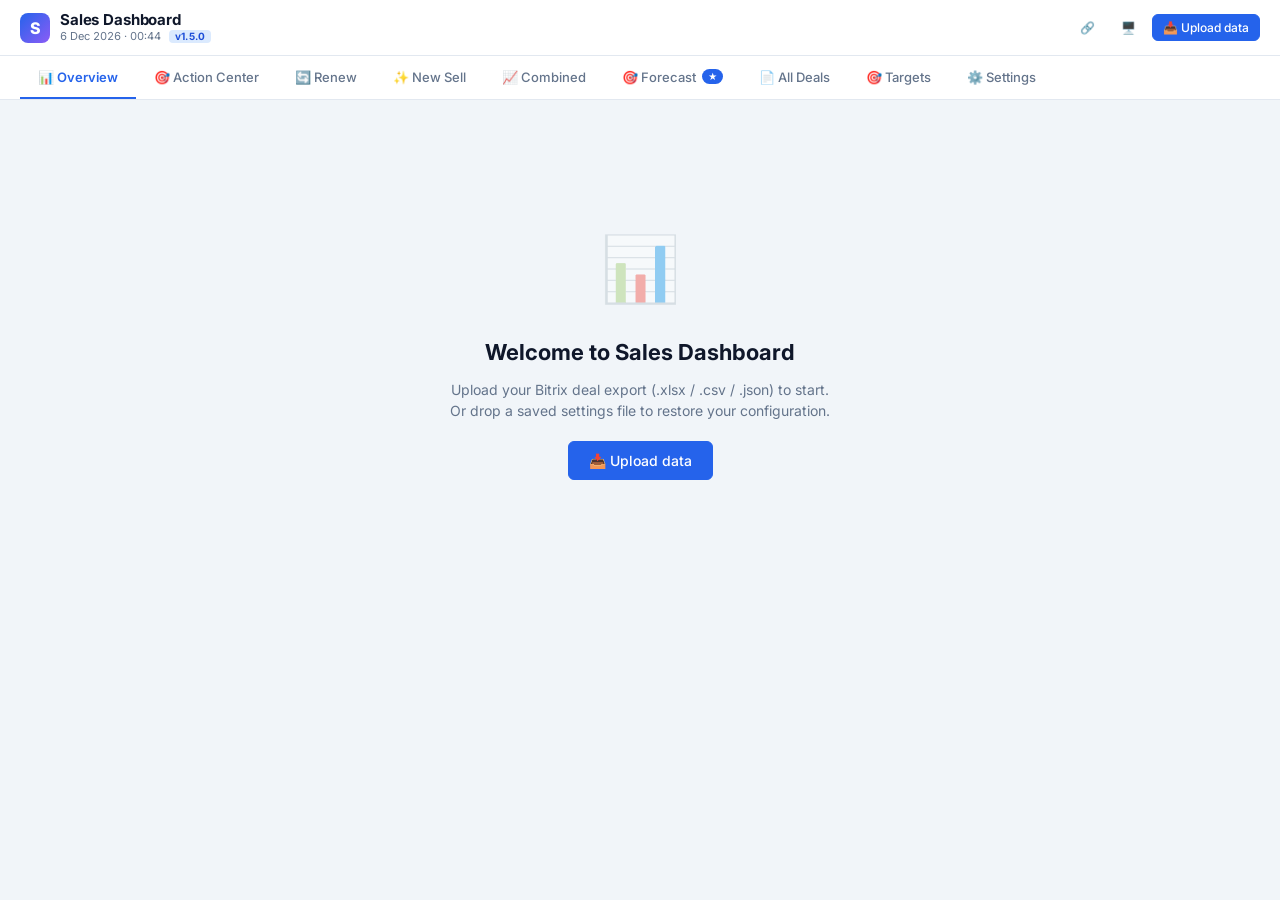
==== index.html @ 9a06ec82 "v1.5.0: Batch 5 — URL deep-link + Excel export + Access token 1. URL deep-link    - Filter state enc" ====
<!DOCTYPE html>
<html lang="th">
<head>
<meta charset="UTF-8">
<meta name="viewport" content="width=device-width, initial-scale=1.0">
<title>Sales Dashboard</title>

<!-- Fallback web fonts (Apple devices use system Sukhumvit Set) -->
<link rel="preconnect" href="https://fonts.googleapis.com">
<link rel="preconnect" href="https://fonts.gstatic.com" crossorigin>
<link href="https://fonts.googleapis.com/css2?family=Inter:wght@400;500;600;700&family=Noto+Sans+Thai:wght@400;500;600;700&display=swap" rel="stylesheet">

<link rel="stylesheet" href="assets/css/app.css">

<!-- Libraries (offline) -->
<script src="assets/lib/chart.umd.min.js"></script>
<script src="assets/lib/chartjs-plugin-datalabels.min.js"></script>
<script src="assets/lib/xlsx.full.min.js"></script>
<script src="assets/lib/papaparse.min.js"></script>
</head>
<body>

<header class="topbar">
  <a href="#/overview" class="brand" title="Back to Overview">
    <div class="brand-icon">S</div>
    <div class="brand-text">
      <div class="brand-name">Sales Dashboard</div>
      <div class="brand-meta">
        <span id="liveClock" class="brand-clock">—</span>
        <span class="brand-version" id="brandVersion">v1.1.0</span>
      </div>
    </div>
  </a>
  <div class="topbar-actions">
    <span id="fileInfo" class="file-info"></span>
    <button id="copyUrlBtn" class="btn btn-ghost btn-sm" title="Copy current view URL (with all filters applied)" aria-label="Copy URL">
      🔗
    </button>
    <button id="themeBtn" class="btn btn-ghost btn-sm" title="Toggle theme (Light / Dark / System)" aria-label="Toggle theme">
      <span id="themeIcon">☀️</span>
    </button>
    <button id="uploadBtn" class="btn btn-primary btn-sm">📥 Upload data</button>
    <input id="fileInput" type="file" accept=".xlsx,.xls,.csv,.json" style="display:none">
  </div>
</header>

<nav id="tabnav" class="tabnav"></nav>

<div id="filterBar" class="filter-bar hidden"></div>

<main id="main" class="main"></main>

<!-- App scripts (load order matters) -->
<script src="assets/js/status-mapping.js"></script>
<script src="assets/js/ui-components.js"></script>
<script src="assets/js/data-parser.js"></script>
<script src="assets/js/settings-store.js"></script>
<script src="assets/js/snapshot.js"></script>
<script src="assets/js/filters.js"></script>
<script src="assets/js/pages/overview.js"></script>
<script src="assets/js/pages/actions.js"></script>
<script src="assets/js/pages/renew.js"></script>
<script src="assets/js/pages/newsell.js"></script>
<script src="assets/js/pages/combined.js"></script>
<script src="assets/js/pages/teams.js"></script>
<script src="assets/js/pages/targets.js"></script>
<script src="assets/js/pages/pipeline.js"></script>
<script src="assets/js/pages/forecast.js"></script>
<script src="assets/js/pages/status-mapping.js"></script>
<script src="assets/js/pages/settings.js"></script>
<script src="assets/js/app.js"></script>

<script>
// Show main, hide empty state once data loaded (handled in app.js); keep this fallback
// Universal Chart.js plugin for donut center text — registered once on load
const DonutCenterPlugin = {
  id: 'donutCenter',
  afterDraw(chart) {
    try {
      // Get chart type (Chart.js v4 may expose differently)
      const type = (chart.config && (chart.config.type || (chart.config._config && chart.config._config.type)))
                || (chart.options && chart.options.type);
      if (type !== 'doughnut' && type !== 'pie') return;

      const opts = chart.options && chart.options.plugins && chart.options.plugins.donutCenter;
      if (!opts || opts.display === false) return;

      const dataset = chart.data && chart.data.datasets && chart.data.datasets[0];
      const dataArr = dataset && Array.isArray(dataset.data) ? dataset.data : [];
      let total = 0;
      for (const v of dataArr) {
        const num = typeof v === 'number' ? v
                  : (v && typeof v.value === 'number') ? v.value
                  : Number(v);
        if (isFinite(num)) total += num;
      }
      if (total <= 0 && !opts.value) return;

      const ctx = chart.ctx;
      const chartArea = chart.chartArea;
      if (!ctx || !chartArea) return;
      const cx = (chartArea.left + chartArea.right) / 2;
      const cy = (chartArea.top + chartArea.bottom) / 2;
      ctx.save();
      ctx.textAlign = 'center';
      ctx.textBaseline = 'middle';
      const labelText = String(opts.label || 'Total');
      // Always format with commas + no decimals as a safe default
      function safeFormat(n) {
        const num = Number(n);
        if (!isFinite(num)) return '—';
        return Math.round(num).toString().replace(/\B(?=(\d{3})+(?!\d))/g, ',');
      }
      let valueText;
      try {
        if (opts.formatter) {
          const r = opts.formatter(total);
          valueText = (typeof r === 'string' && r.trim()) ? r : safeFormat(total);
        } else {
          valueText = safeFormat(total);
        }
      } catch (e) {
        valueText = safeFormat(total);
      }
      ctx.font = "600 10px 'Sukhumvit Set', 'Inter', sans-serif";
      ctx.fillStyle = '#94a3b8';
      ctx.fillText(labelText.toUpperCase(), cx, cy - 14);
      // Use theme-aware text color
      const textColor = getComputedStyle(document.documentElement).getPropertyValue('--text').trim() || '#0f172a';
      ctx.font = "800 18px 'Sukhumvit Set', 'Inter', sans-serif";
      ctx.fillStyle = textColor;
      ctx.fillText(valueText, cx, cy + 6);
      ctx.restore();

      // Attach an HTML overlay div on the donut hole for hover-tooltip showing exact value.
      // Position is calculated from chart.chartArea (real donut center, not wrapper center
      // — important when legend takes up space on the right).
      const wrap = chart.canvas && chart.canvas.parentElement;
      if (wrap) {
        const cs = getComputedStyle(wrap);
        if (cs.position === 'static') wrap.style.position = 'relative';
        let overlay = wrap.querySelector('.donut-center-tooltip');
        if (!overlay) {
          overlay = document.createElement('div');
          overlay.className = 'donut-center-tooltip';
          wrap.appendChild(overlay);
        }
        const exact = (window.App && App.UI && App.UI.fmt && App.UI.fmt.THBExact)
          ? App.UI.fmt.THBExact(total)
          : String(total);
        const tipText = `${labelText}: ${exact}`;
        overlay.setAttribute('data-tooltip', tipText);
        // Remove native title so it doesn't show as a second tooltip after delay
        overlay.removeAttribute('title');

        // Position overlay at the actual donut center (chartArea center) — not wrapper center
        const wrapRect = wrap.getBoundingClientRect();
        const canvasRect = chart.canvas.getBoundingClientRect();
        const offsetLeft = (canvasRect.left - wrapRect.left) + cx;
        const offsetTop = (canvasRect.top - wrapRect.top) + cy;
        overlay.style.left = offsetLeft + 'px';
        overlay.style.top = offsetTop + 'px';
      }
    } catch (e) {
      console.warn('DonutCenterPlugin error:', e);
    }
  },
};

window.addEventListener('load', () => {
  if (typeof Chart !== 'undefined' && typeof ChartDataLabels !== 'undefined') {
    Chart.register(ChartDataLabels);
    Chart.register(DonutCenterPlugin);
    Chart.defaults.font.family = "'Sukhumvit Set', 'SukhumvitSet-Text', -apple-system, 'Inter', 'Noto Sans Thai', sans-serif";
    Chart.defaults.color = '#64748b';
    Chart.defaults.plugins.datalabels = Chart.defaults.plugins.datalabels || {};
    Chart.defaults.plugins.datalabels.display = false;
  }
});
</script>

</body>
</html>
---- assets/css/app.css ----
/* ========================================================================
   Sales Dashboard — Design System
   Font: Sukhumvit Set (Apple system) → Inter / Noto Sans Thai (fallback)
   ======================================================================== */

:root, [data-theme="light"] {
  /* Surfaces */
  --bg: #f1f5f9;
  --surface: #ffffff;
  --surface-2: #f8fafc;
  --surface-3: #f1f5f9;

  /* Borders */
  --border: #e2e8f0;
  --border-strong: #cbd5e1;

  /* Text */
  --text: #0f172a;
  --text-muted: #64748b;
  --text-faint: #94a3b8;

  /* Brand */
  --primary: #2563eb;
  --primary-light: #dbeafe;
  --primary-dark: #1d4ed8;
  --primary-50: #eff6ff;

  /* Tinted-row backgrounds (for at-risk / overdue rows) */
  --tint-danger: #fef2f2;
  --tint-warning: #fff7ed;
  --tint-success: #f0fdf4;

  /* Status (5-status palette) — Won=dark green, Commit=light green, Upside=orange, Open=blue, Lost=red */
  --won: #259b24;
  --won-light: #c5e1a5;
  --commit: #9ccc65;
  --commit-light: #dcedc8;
  --upside: #f97316;
  --upside-light: #ffedd5;
  --open: #3b82f6;
  --open-light: #dbeafe;
  --lost: #ef4444;
  --lost-light: #fee2e2;

  /* Semantic */
  --success: #10b981;
  --success-light: #d1fae5;
  --warning: #f59e0b;
  --warning-light: #fef3c7;
  --danger: #ef4444;
  --danger-light: #fee2e2;
  --purple: #8b5cf6;
  --purple-light: #ede9fe;

  /* Effects */
  --shadow-sm: 0 1px 2px 0 rgb(0 0 0 / 0.05);
  --shadow: 0 1px 3px 0 rgb(0 0 0 / 0.08), 0 1px 2px -1px rgb(0 0 0 / 0.05);
  --shadow-md: 0 4px 6px -1px rgb(0 0 0 / 0.08), 0 2px 4px -2px rgb(0 0 0 / 0.05);
  --shadow-lg: 0 10px 15px -3px rgb(0 0 0 / 0.08), 0 4px 6px -4px rgb(0 0 0 / 0.05);

  --radius: 10px;
  --radius-sm: 6px;
  --radius-lg: 14px;

  --font: "Sukhumvit Set", "SukhumvitSet-Text", -apple-system, BlinkMacSystemFont,
          "Inter", "Noto Sans Thai", "Helvetica Neue", "Segoe UI", sans-serif;
  --font-mono: ui-monospace, SFMono-Regular, "SF Mono", Menlo, monospace;

  --topbar-height: 56px;
  --tabnav-height: 44px;
  --filter-height: 64px;
}

/* ----- Dark theme overrides ----- */
[data-theme="dark"] {
  --bg: #0b1220;
  --surface: #1a2236;
  --surface-2: #131b2c;
  --surface-3: #0f1828;

  --border: #2a334a;
  --border-strong: #3b4664;

  --text: #e6edf6;
  --text-muted: #9aa6bb;
  --text-faint: #6b7993;

  --primary: #60a5fa;
  --primary-light: #1e3a8a;
  --primary-dark: #93c5fd;
  --primary-50: #1f2c4d;

  --won: #4ade80;
  --won-light: #14532d;
  --commit: #b8e87a;
  --commit-light: #2d5016;
  --upside: #fb923c;
  --upside-light: #5c2d0e;
  --open: #60a5fa;
  --open-light: #1e3a8a;
  --lost: #f87171;
  --lost-light: #5c1d1d;

  --success: #4ade80;
  --success-light: #14532d;
  --warning: #fbbf24;
  --warning-light: #4a3514;
  --danger: #f87171;
  --danger-light: #5c1d1d;
  --purple: #a78bfa;
  --purple-light: #2e1f5c;

  --tint-danger: #2c1414;
  --tint-warning: #2a1d09;
  --tint-success: #0c2818;

  --shadow-sm: 0 1px 2px 0 rgb(0 0 0 / 0.45);
  --shadow: 0 1px 3px 0 rgb(0 0 0 / 0.5), 0 1px 2px -1px rgb(0 0 0 / 0.4);
  --shadow-md: 0 4px 6px -1px rgb(0 0 0 / 0.55), 0 2px 4px -2px rgb(0 0 0 / 0.45);
  --shadow-lg: 0 10px 15px -3px rgb(0 0 0 / 0.6), 0 4px 6px -4px rgb(0 0 0 / 0.5);
}

/* System mode: follow OS */
@media (prefers-color-scheme: dark) {
  [data-theme="system"] {
    --bg: #0b1220;
    --surface: #1a2236;
    --surface-2: #131b2c;
    --surface-3: #0f1828;
    --border: #2a334a;
    --border-strong: #3b4664;
    --text: #e6edf6;
    --text-muted: #9aa6bb;
    --text-faint: #6b7993;
    --primary: #60a5fa;
    --primary-light: #1e3a8a;
    --primary-dark: #93c5fd;
    --primary-50: #1f2c4d;
    --won: #4ade80;
    --won-light: #14532d;
    --commit: #b8e87a;
    --commit-light: #2d5016;
    --upside: #fb923c;
    --upside-light: #5c2d0e;
    --open: #60a5fa;
    --open-light: #1e3a8a;
    --lost: #f87171;
    --lost-light: #5c1d1d;
    --success: #4ade80;
    --warning: #fbbf24;
    --danger: #f87171;
    --purple: #a78bfa;
    --tint-danger: #2c1414;
    --tint-warning: #2a1d09;
    --tint-success: #0c2818;
  }
}

* { box-sizing: border-box; margin: 0; padding: 0; }
html { min-height: 100%; }
body {
  min-height: 100%;
  font-family: var(--font);
  background: var(--bg);
  color: var(--text);
  font-size: 14px;
  line-height: 1.5;
  -webkit-font-smoothing: antialiased;
  -moz-osx-font-smoothing: grayscale;
  /* Reserve space for fixed top bars (topbar + tabnav). Filter-bar
     adds extra when visible (toggled via .has-filter on body). */
  padding-top: calc(var(--topbar-height) + var(--tabnav-height));
}
body.has-filter { padding-top: calc(var(--topbar-height) + var(--tabnav-height) + var(--filter-height)); }

button { font-family: inherit; cursor: pointer; }
input, select, textarea { font-family: inherit; }
a { color: var(--primary); text-decoration: none; }
a:hover { text-decoration: underline; }
.hidden { display: none !important; }

/* ========================================================================
   Top bar
   ======================================================================== */
.topbar {
  background: var(--surface);
  border-bottom: 1px solid var(--border);
  padding: 10px 20px;
  display: flex;
  align-items: center;
  justify-content: space-between;
  position: fixed;
  top: 0;
  left: 0;
  right: 0;
  z-index: 100;
  height: var(--topbar-height);
}
.brand,
.brand:hover,
.brand:focus,
.brand:visited,
.brand:active,
.brand *,
.brand:hover * {
  text-decoration: none !important;
}
.brand {
  display: flex;
  align-items: center;
  gap: 10px;
  color: var(--text);
  cursor: pointer;
  transition: opacity 0.15s;
}
.brand:hover { opacity: 0.82; }
.brand-text { display: flex; flex-direction: column; gap: 1px; line-height: 1.1; }
.brand-name {
  font-weight: 700;
  font-size: 15px;
  letter-spacing: -0.01em;
}
.brand-meta {
  display: flex;
  align-items: center;
  gap: 8px;
  font-size: 11px;
  color: var(--text-muted);
}
.brand-clock { font-variant-numeric: tabular-nums; }
.brand-version {
  background: var(--primary-light);
  color: var(--primary-dark);
  padding: 1px 6px;
  border-radius: 4px;
  font-weight: 700;
  font-size: 10px;
  letter-spacing: 0.02em;
}
.brand-icon {
  width: 30px;
  height: 30px;
  background: linear-gradient(135deg, var(--primary), var(--purple));
  border-radius: 8px;
  display: inline-flex;
  align-items: center;
  justify-content: center;
  color: white;
  font-weight: 800;
  font-size: 16px;
  flex: 0 0 auto;
}
.brand-sub {
  color: var(--text-muted);
  font-weight: 400;
  font-size: 12px;
  margin-left: 4px;
}
.topbar-actions {
  display: flex;
  gap: 6px;
  align-items: center;
}
.topbar-actions .file-info {
  font-size: 12px;
  color: var(--text-muted);
  margin-right: 8px;
  max-width: 280px;
  overflow: hidden;
  text-overflow: ellipsis;
  white-space: nowrap;
}

/* ========================================================================
   Buttons
   ======================================================================== */
.btn {
  border: 1px solid var(--border-strong);
  background: var(--surface);
  padding: 7px 14px;
  border-radius: var(--radius-sm);
  font-size: 13px;
  font-weight: 500;
  color: var(--text);
  transition: all 0.15s;
  display: inline-flex;
  align-items: center;
  gap: 6px;
  white-space: nowrap;
}
.btn:hover { background: var(--surface-2); border-color: var(--text-faint); transform: translateY(-1px); }
.btn:active { transform: translateY(0); }
.btn-primary { background: var(--primary); color: white; border-color: var(--primary); }
.btn-primary:hover { background: var(--primary-dark); border-color: var(--primary-dark); }
.btn-ghost { border: none; color: var(--text-muted); }
.btn-ghost:hover { background: var(--surface-2); color: var(--text); transform: none; }
.btn-danger { background: var(--danger); color: white; border-color: var(--danger); }
.btn-sm { padding: 5px 10px; font-size: 12px; }
.btn-lg { padding: 10px 20px; font-size: 14px; }

/* ========================================================================
   Tab navigation
   ======================================================================== */
.tabnav {
  background: var(--surface);
  border-bottom: 1px solid var(--border);
  padding: 0 20px;
  display: flex;
  gap: 0;
  overflow-x: auto;
  position: fixed;
  top: var(--topbar-height);
  left: 0;
  right: 0;
  z-index: 95;
  height: var(--tabnav-height);
  scrollbar-width: thin;
}
.tab {
  padding: 12px 18px;
  font-weight: 500;
  font-size: 13px;
  color: var(--text-muted);
  cursor: pointer;
  border-bottom: 2px solid transparent;
  transition: all 0.15s;
  white-space: nowrap;
  display: flex;
  align-items: center;
  gap: 6px;
  background: transparent;
  border-left: none;
  border-right: none;
  border-top: none;
}
.tab:hover { color: var(--text); background: var(--surface-2); }
.tab.active {
  color: var(--primary);
  border-bottom-color: var(--primary);
  font-weight: 600;
}
.tab-badge {
  background: var(--primary);
  color: white;
  font-size: 9px;
  padding: 2px 6px;
  border-radius: 10px;
  font-weight: 700;
  letter-spacing: 0.04em;
}
.tab-badge.coming {
  background: var(--text-faint);
}

/* ========================================================================
   Filter bar
   ======================================================================== */
.filter-bar {
  background: var(--surface);
  border-bottom: 1px solid var(--border);
  padding: 12px 20px;
  display: flex;
  flex-wrap: wrap;
  gap: 10px;
  align-items: flex-end;
  position: fixed;
  top: calc(var(--topbar-height) + var(--tabnav-height));
  left: 0;
  right: 0;
  z-index: 90;
  min-height: var(--filter-height);
}
.f-group { display: flex; flex-direction: column; gap: 4px; }
.f-label {
  font-size: 10px;
  color: var(--text-muted);
  font-weight: 600;
  text-transform: uppercase;
  letter-spacing: 0.05em;
}
.preset-group { display: flex; gap: 4px; }
.preset-btn {
  background: var(--surface);
  border: 1px solid var(--border);
  padding: 6px 10px;
  font-size: 12px;
  border-radius: var(--radius-sm);
  color: var(--text-muted);
  font-weight: 500;
}
.preset-btn:hover { background: var(--surface-2); color: var(--text); }
.preset-btn.active { background: var(--primary); color: white; border-color: var(--primary); }

/* ----- Period picker ----- */
.period-picker { position: relative; min-width: 220px; }
.period-picker .ms-trigger { font-size: 12px; min-height: 30px; }
.period-panel {
  position: absolute;
  top: calc(100% + 6px);
  left: 0;
  width: 420px;
  background: var(--surface);
  border: 1px solid var(--border-strong);
  border-radius: var(--radius-sm);
  box-shadow: var(--shadow-lg);
  z-index: 200;
  padding: 14px;
  display: none;
}
.period-panel.open { display: block; }
.pp-section { margin-bottom: 14px; padding-bottom: 12px; border-bottom: 1px dashed var(--border); }
.pp-section:last-child { border-bottom: none; padding-bottom: 0; margin-bottom: 0; }
.pp-section-title {
  font-size: 10px;
  font-weight: 700;
  color: var(--text-muted);
  text-transform: uppercase;
  letter-spacing: 0.05em;
  margin-bottom: 8px;
}
.pp-section-sub {
  font-size: 10px;
  color: var(--text-faint);
  margin-top: 8px;
  margin-bottom: 4px;
}
.pp-presets, .pp-years, .pp-quarters {
  display: flex;
  flex-wrap: wrap;
  gap: 4px;
}
.pp-months { display: grid; grid-template-columns: repeat(6, 1fr); gap: 4px; }
.pp-btn {
  background: var(--surface);
  border: 1px solid var(--border);
  padding: 5px 10px;
  font-size: 12px;
  border-radius: var(--radius-sm);
  color: var(--text);
  font-weight: 500;
  cursor: pointer;
  font-family: inherit;
  white-space: nowrap;
}
.pp-btn:hover { background: var(--surface-2); border-color: var(--text-faint); }
.pp-btn.active {
  background: var(--primary);
  color: white;
  border-color: var(--primary);
}
.pp-custom {
  display: flex;
  align-items: center;
  gap: 10px;
  background: var(--surface-2);
  padding: 10px 12px;
  border-radius: var(--radius-sm);
  border: 1px solid var(--border);
}
.pp-custom .date-input {
  flex: 1;
  font-size: 13px;
  padding: 7px 10px;
  border-radius: var(--radius-sm);
  background: var(--surface);
  border: 1px solid var(--border);
  cursor: pointer;
  font-family: inherit;
  font-weight: 500;
  color: var(--text);
  font-variant-numeric: tabular-nums;
}
.pp-custom .date-input:hover { border-color: var(--text-faint); }
.pp-custom .date-input:focus { outline: none; border-color: var(--primary); background: var(--primary-50); }
.pp-arrow { color: var(--text-muted); font-size: 16px; }
.pp-select {
  width: 100%;
  padding: 8px 12px;
  border: 1px solid var(--border);
  border-radius: var(--radius-sm);
  font-size: 13px;
  background: var(--surface);
  font-family: inherit;
  color: var(--text);
  cursor: pointer;
}
.pp-select:focus { outline: none; border-color: var(--primary); }
.pp-section-sub small { color: var(--text-faint); font-weight: 400; margin-left: 4px; font-size: 10px; }

.date-input,
.select-input {
  border: 1px solid var(--border);
  padding: 6px 10px;
  font-size: 12px;
  border-radius: var(--radius-sm);
  background: var(--surface);
  color: var(--text);
  font-family: inherit;
}

/* ========================================================================
   Multi-select dropdown
   ======================================================================== */
.ms-dropdown {
  position: relative;
  min-width: 140px;
}
.ms-trigger {
  background: var(--surface);
  border: 1px solid var(--border);
  padding: 6px 28px 6px 10px;
  border-radius: var(--radius-sm);
  font-size: 12px;
  cursor: pointer;
  color: var(--text);
  font-weight: 500;
  width: 100%;
  text-align: left;
  position: relative;
  white-space: nowrap;
  overflow: hidden;
  text-overflow: ellipsis;
  min-height: 30px;
}
.ms-trigger:hover { background: var(--surface-2); }
.ms-trigger.has-value { border-color: var(--primary); color: var(--primary); }
.ms-trigger::after {
  content: "▾";
  position: absolute;
  right: 8px;
  top: 50%;
  transform: translateY(-50%);
  color: var(--text-faint);
  font-size: 10px;
}
.ms-panel {
  position: absolute;
  top: calc(100% + 4px);
  left: 0;
  min-width: 240px;
  max-width: 360px;
  background: var(--surface);
  border: 1px solid var(--border-strong);
  border-radius: var(--radius-sm);
  box-shadow: var(--shadow-md);
  z-index: 200;
  max-height: 360px;
  display: none;
  flex-direction: column;
}
.ms-panel.open { display: flex; }
.ms-search {
  border: none;
  border-bottom: 1px solid var(--border);
  padding: 8px 12px;
  font-size: 13px;
  outline: none;
}
.ms-options {
  overflow-y: auto;
  flex: 1;
  padding: 4px 0;
}
.ms-option {
  padding: 6px 12px;
  cursor: pointer;
  display: flex;
  align-items: center;
  gap: 8px;
  font-size: 13px;
  user-select: none;
}
.ms-option:hover { background: var(--surface-2); }
.ms-option input { margin: 0; cursor: pointer; }
.ms-group-header {
  font-size: 10px;
  font-weight: 700;
  color: var(--text-muted);
  text-transform: uppercase;
  letter-spacing: 0.06em;
  padding: 8px 12px 4px;
  background: var(--surface-2);
  border-bottom: 1px solid var(--border);
  margin-top: 4px;
  position: sticky;
  top: 0;
  z-index: 1;
}
.ms-group-header:first-child { margin-top: 0; }
.ms-actions {
  border-top: 1px solid var(--border);
  padding: 6px 8px;
  display: flex;
  gap: 4px;
  justify-content: space-between;
}
.ms-link {
  color: var(--primary);
  background: none;
  border: none;
  font-size: 12px;
  padding: 4px 8px;
  border-radius: 4px;
}
.ms-link:hover { background: var(--primary-light); }

/* ========================================================================
   Main content
   ======================================================================== */
.main {
  padding: 20px;
  max-width: 1600px;
  margin: 0 auto;
}
.section-title {
  display: flex;
  justify-content: space-between;
  align-items: center;
  flex-wrap: wrap;
  gap: 12px;
  font-size: 11px;
  font-weight: 700;
  color: var(--text-muted);
  text-transform: uppercase;
  letter-spacing: 0.06em;
  margin: 22px 4px 10px;
}
.section-title:first-child { margin-top: 0; }
.section-title .actions {
  display: flex;
  gap: 6px;
  align-items: center;
  flex-wrap: wrap;
  font-size: 12px;
  text-transform: none;
  letter-spacing: normal;
}

/* Hide number-input spinners */
input[type="number"]::-webkit-outer-spin-button,
input[type="number"]::-webkit-inner-spin-button {
  -webkit-appearance: none;
  margin: 0;
}
input[type="number"] { -moz-appearance: textfield; appearance: textfield; }

/* Hover-tooltip wrapper for monetary values (rounded display, exact on hover) */
.num-tip {
  cursor: help;
  border-bottom: 1px dotted transparent;
  transition: border-color 0.15s;
}
.num-tip:hover { border-bottom-color: var(--text-faint); }

/* Inline status dot (replacement for emoji circles) */
.status-dot {
  display: inline-block;
  width: 8px;
  height: 8px;
  border-radius: 50%;
  margin-right: 6px;
  vertical-align: middle;
}

/* Donut center hover overlay — invisible div over the hole capturing
   mouse hover; native browser tooltip shows exact value. */
/* Custom donut center tooltip — shows instantly on hover (no browser delay).
   Uses ::after with data-tooltip attribute.
   left/top set inline by DonutCenterPlugin to match donut's real center. */
.donut-center-tooltip {
  position: absolute;
  transform: translate(-50%, -50%);
  width: 100px;
  height: 100px;
  border-radius: 50%;
  cursor: default;
  z-index: 10;
  pointer-events: auto;
  background: transparent;
}
.donut-center-tooltip::after {
  content: attr(data-tooltip);
  position: absolute;
  bottom: calc(100% + 10px);
  left: 50%;
  transform: translateX(-50%);
  background: var(--text);
  color: var(--surface);
  padding: 7px 12px;
  border-radius: 6px;
  font-size: 12px;
  font-weight: 600;
  white-space: nowrap;
  pointer-events: none;
  opacity: 0;
  visibility: hidden;
  transition: opacity 0.15s ease, visibility 0s linear 0.15s;
  box-shadow: var(--shadow-md);
  z-index: 100;
}
.donut-center-tooltip::before {
  content: '';
  position: absolute;
  bottom: calc(100% + 4px);
  left: 50%;
  transform: translateX(-50%);
  border-width: 6px 6px 0 6px;
  border-style: solid;
  border-color: var(--text) transparent transparent transparent;
  pointer-events: none;
  opacity: 0;
  visibility: hidden;
  transition: opacity 0.15s ease, visibility 0s linear 0.15s;
  z-index: 100;
}
.donut-center-tooltip:hover::after,
.donut-center-tooltip:hover::before {
  opacity: 1;
  visibility: visible;
  transition: opacity 0.15s ease, visibility 0s;
}

/* Action Center — actionable items grid */
.actions-grid {
  display: grid;
  grid-template-columns: 1fr;
  gap: 10px;
}
.action-card {
  display: flex;
  align-items: center;
  gap: 16px;
  background: var(--surface);
  border: 1px solid var(--border);
  border-left: 4px solid var(--text-faint);
  border-radius: var(--radius);
  padding: 14px 18px;
  cursor: pointer;
  transition: transform 0.15s ease, box-shadow 0.15s ease, border-color 0.15s ease;
}
.action-card:hover {
  transform: translateY(-1px);
  box-shadow: var(--shadow);
  border-left-color: var(--primary);
}
.action-card.danger { border-left-color: var(--lost); }
.action-card.danger:hover { box-shadow: 0 0 0 1px var(--lost-light); }
.action-card.warning { border-left-color: var(--upside); }
.action-card.success { border-left-color: var(--won); }
.action-ico {
  font-size: 26px;
  flex: 0 0 auto;
  width: 44px;
  height: 44px;
  display: flex;
  align-items: center;
  justify-content: center;
}
.action-body { flex: 1; min-width: 0; }
.action-title {
  font-size: 14px;
  font-weight: 700;
  margin-bottom: 2px;
}
.action-sub {
  font-size: 12px;
  color: var(--text-muted);
}
.action-cta {
  flex: 0 0 auto;
  white-space: nowrap;
}
.action-card.danger .action-cta {
  background: var(--lost);
  color: white;
  border-color: var(--lost);
}
.action-card.danger .action-cta:hover {
  background: var(--danger);
  border-color: var(--danger);
}

/* Auto-insights strip — shown above secondary KPIs on Overview */
.insights-strip {
  display: flex;
  flex-wrap: wrap;
  gap: 10px;
  margin-top: 14px;
}
.insight {
  background: var(--surface);
  border: 1px solid var(--border);
  border-radius: var(--radius-sm);
  padding: 8px 14px;
  font-size: 12px;
  display: inline-flex;
  align-items: center;
  gap: 8px;
  line-height: 1.4;
}
.insight.danger {
  background: var(--tint-danger);
  border-color: var(--lost);
}
.insight-ico { font-size: 14px; flex: 0 0 auto; }
.insight-text { color: var(--text); }
.insight-text strong { color: var(--text); }

/* ========================================================================
   Cards
   ======================================================================== */
.card {
  background: var(--surface);
  border: 1px solid var(--border);
  border-radius: var(--radius);
  padding: 18px;
  transition: box-shadow 0.2s ease, border-color 0.2s ease;
}
.card:hover { box-shadow: var(--shadow-sm); }
.card-header {
  display: flex;
  justify-content: space-between;
  align-items: flex-start;
  margin-bottom: 14px;
  gap: 12px;
}
.card-title { font-size: 14px; font-weight: 700; }
.card-subtitle { font-size: 11px; color: var(--text-muted); margin-top: 2px; font-weight: 400; }

/* ========================================================================
   KPI cards
   ======================================================================== */
.kpi-grid {
  display: grid;
  grid-template-columns: repeat(auto-fit, minmax(220px, 1fr));
  gap: 12px;
}
/* ----- Hero KPI cards (the Big 3 on Overview) ----- */
.hero-grid {
  display: grid;
  grid-template-columns: repeat(3, 1fr);
  gap: 14px;
}
@media (max-width: 1000px) { .hero-grid { grid-template-columns: 1fr; } }
.hero-card {
  background: var(--surface);
  border: 1px solid var(--border);
  border-radius: var(--radius);
  padding: 22px 26px;
  position: relative;
  box-shadow: var(--shadow-sm);
  overflow: hidden;
}
.hero-card::before {
  content: "";
  position: absolute;
  top: 0; left: 0; right: 0;
  height: 5px;
  background: var(--accent);
  border-top-left-radius: var(--radius);
  border-top-right-radius: var(--radius);
}
.hero-head {
  display: flex;
  justify-content: space-between;
  align-items: flex-start;
  margin-bottom: 8px;
}
.hero-title {
  font-size: 16px;
  font-weight: 700;
  color: var(--text);
  display: flex;
  align-items: center;
  gap: 8px;
}
.hero-dot {
  display: inline-block;
  width: 9px;
  height: 9px;
  border-radius: 50%;
  background: var(--accent);
}
.hero-achieve-label {
  font-size: 10px;
  color: var(--text-faint);
  font-weight: 600;
  text-transform: uppercase;
  letter-spacing: 0.04em;
}
.hero-achieve {
  font-size: 38px;
  font-weight: 800;
  letter-spacing: -0.03em;
  color: var(--accent);
  line-height: 1.05;
  margin-bottom: 14px;
  text-align: right;
  font-variant-numeric: tabular-nums;
}
.hero-line {
  display: flex;
  align-items: baseline;
  gap: 6px;
  font-size: 13px;
  color: var(--text);
  margin-bottom: 10px;
  flex-wrap: wrap;
}
.hero-won { font-weight: 600; }
.hero-divider { color: var(--text-faint); font-weight: 400; }
.hero-target { color: var(--text-muted); }
.hero-bar {
  width: 100%;
  height: 6px;
  background: var(--surface-3);
  border-radius: 3px;
  overflow: hidden;
  margin-bottom: 8px;
}
.hero-bar-fill {
  height: 100%;
  background: var(--accent);
  border-radius: 3px;
  transition: width 0.4s ease-out;
}
.hero-meta {
  display: flex;
  justify-content: space-between;
  font-size: 11px;
  color: var(--text-muted);
}
.kpi-card.kpi-primary {
  background: linear-gradient(135deg, var(--surface) 0%, var(--surface-2) 100%);
  border-width: 1px;
  box-shadow: var(--shadow-md);
}
.kpi-card.kpi-primary::before { height: 5px; }
.kpi-card.kpi-primary .kpi-value { font-size: 26px; }
.kpi-card {
  background: var(--surface);
  border: 1px solid var(--border);
  border-radius: var(--radius);
  padding: 16px;
  position: relative;
  overflow: hidden;
  transition: transform 0.2s ease, box-shadow 0.2s ease;
}
.kpi-card:hover {
  transform: translateY(-2px);
  box-shadow: var(--shadow-md);
}
.kpi-card::before {
  content: "";
  position: absolute;
  top: 0; left: 0; right: 0;
  height: 3px;
  background: var(--accent, var(--primary));
}
.kpi-card.target { --accent: var(--primary); }
.kpi-card.won { --accent: var(--won); }
.kpi-card.renew { --accent: var(--purple); }
.kpi-card.new { --accent: var(--warning); }
.kpi-card.pct { --accent: var(--success); }
.kpi-card.rate { --accent: var(--primary); }
.kpi-card.coverage { --accent: var(--purple); }
.kpi-card.commit { --accent: var(--commit); }
.kpi-card.upside { --accent: var(--upside); }
.kpi-card.lost { --accent: var(--lost); }
.kpi-label {
  font-size: 11px;
  color: var(--text-muted);
  font-weight: 700;
  text-transform: uppercase;
  letter-spacing: 0.05em;
  margin-bottom: 8px;
  display: flex;
  gap: 6px;
  align-items: center;
}
.kpi-value {
  font-size: 22px;
  font-weight: 700;
  letter-spacing: -0.02em;
  line-height: 1.15;
}
.kpi-value-sub { font-size: 12px; color: var(--text-muted); font-weight: 500; margin-left: 4px; }
.kpi-progress { margin-top: 8px; height: 5px; background: var(--surface-3); border-radius: 3px; overflow: hidden; }
.kpi-progress-bar { height: 100%; background: var(--accent, var(--primary)); border-radius: 3px; transition: width 0.4s; }
.kpi-meta { font-size: 11px; color: var(--text-muted); margin-top: 6px; display: flex; justify-content: space-between; gap: 8px; }
.kpi-meta .delta-up { color: var(--success); font-weight: 600; }
.kpi-meta .delta-down { color: var(--danger); font-weight: 600; }

/* ========================================================================
   Charts
   ======================================================================== */
.chart-canvas { position: relative; height: 240px; }
.chart-canvas-md { position: relative; height: 320px; }
.chart-canvas-tall { position: relative; height: 380px; }

.legend-row { display: flex; flex-wrap: wrap; gap: 14px; align-items: center; }
.legend-item { display: flex; align-items: center; gap: 6px; font-size: 11px; color: var(--text-muted); }
.legend-swatch { width: 14px; height: 12px; border-radius: 2px; flex: 0 0 auto; }
.legend-swatch.dashed { background: transparent; border: 2px dashed var(--text-faint); }

/* ========================================================================
   Tables
   ======================================================================== */
.tbl {
  width: 100%;
  border-collapse: collapse;
  font-size: 13px;
}
/* Sticky header — applies to any .tbl inside a scrollable container */
.tbl thead { position: sticky; top: 0; z-index: 5; }
.tbl thead th {
  background: var(--surface-2);
}
.tbl th, .tbl td {
  white-space: nowrap;
}
.tbl th {
  text-align: left;
  padding: 8px 10px;
  border-bottom: 2px solid var(--border-strong);
  color: var(--text-muted);
  font-weight: 600;
  font-size: 10px;
  text-transform: uppercase;
  letter-spacing: 0.04em;
}
.tbl td {
  padding: 8px 10px;
  border-bottom: 1px solid var(--border);
}
/* Long text columns: in auto-layout tables, `width: 100%` on a cell tells the
   browser "give me all remaining space after other columns auto-fit their
   content". Multiple .wrap cells in the same row share the remaining space
   proportionally — primary (.wrap) gets more than secondary (.wrap-sm). */
.tbl th.wrap, .tbl td.wrap {
  white-space: normal;
  word-break: break-word;
  width: 100%;
  min-width: 220px;
}
.tbl th.wrap-sm, .tbl td.wrap-sm {
  white-space: normal;
  word-break: break-word;
  min-width: 336px;
  max-width: 576px;
}
.tbl th.ellipsis, .tbl td.ellipsis {
  max-width: 320px;
  overflow: hidden;
  text-overflow: ellipsis;
}
.tbl tr:last-child td { border-bottom: none; }
.tbl .num { text-align: right; font-variant-numeric: tabular-nums; }

/* ========================================================================
   Targets table — sticky header (top) + sticky first column (left)
   ======================================================================== */
.targets-wrap { overflow: auto; max-height: 70vh; border: 1px solid var(--border); border-radius: var(--radius-sm); position: relative; }
.targets-tbl { width: 100%; border-collapse: separate; border-spacing: 0; font-size: 12px; table-layout: fixed; }
.targets-tbl th, .targets-tbl td {
  padding: 6px 8px;
  border-bottom: 1px solid var(--border);
  white-space: nowrap;
  overflow: hidden;
  text-overflow: ellipsis;
  background: var(--surface);
}
.targets-tbl thead th {
  position: sticky;
  top: 0;
  z-index: 5;
  height: 32px;
  box-sizing: border-box;
  background: var(--surface-2);
  font-weight: 600;
  color: var(--text-muted);
  text-align: right;
  font-size: 10px;
  text-transform: uppercase;
  letter-spacing: 0.04em;
  border-bottom: 2px solid var(--border-strong);
}
.targets-tbl thead th:first-child { text-align: left; left: 0; z-index: 7; }
.targets-tbl tbody td { font-variant-numeric: tabular-nums; text-align: right; }
.targets-tbl tbody tr:not(.team-row) td:first-child {
  position: sticky;
  left: 0;
  z-index: 3;
  text-align: left;
  font-weight: 500;
  border-right: 1px solid var(--border);
}
/* Sticky team-row banner — proven approach.
   Banner is split into TWO tds with NO inner sticky spans:
   - team-banner-name (colspan=2, ~290px): sticky-top + sticky-left.
     Holds team color dot + name + user count. Mirrors how regular user-name cells
     stick to the left, which we know works.
   - team-banner-spacer (colspan=12): sticky-top only. Just continues bg color when
     scrolling horizontally.
   Single-axis sticky on plain (non-content-overflowing) td works reliably across browsers,
   including Safari, where 2-axis sticky on a colspan=14 td has bugs. */
.targets-tbl tbody tr.team-row td.team-banner-name {
  position: sticky;
  top: 32px;
  left: 0;
  z-index: 7;
  background: var(--surface-2);
  padding: 8px 12px;
  text-align: left;
  border-top: 1px solid var(--border);
  border-bottom: 1px solid var(--border-strong);
  font-weight: 600;
  white-space: nowrap;
  border-right: 1px solid var(--border);
}
.targets-tbl tbody tr.team-row td.team-banner-spacer {
  position: sticky;
  top: 32px;
  z-index: 5;
  background: var(--surface-2);
  border-top: 1px solid var(--border);
  border-bottom: 1px solid var(--border-strong);
  padding: 0;
}
.team-banner-name .team-color-dot-bn {
  display: inline-block;
  width: 10px;
  height: 10px;
  border-radius: 50%;
  margin-right: 8px;
  vertical-align: middle;
}
.team-banner-name .team-user-count {
  color: var(--text-muted);
  font-size: 11px;
  font-weight: 400;
  margin-left: 8px;
}
.targets-tbl tbody tr.team-total td:first-child,
.targets-tbl tfoot tr.grand-total td:first-child { background: var(--surface-2); }
.targets-tbl tbody tr.team-total td { background: var(--surface-2); font-weight: 600; }

.targets-tbl tbody td.user-total { font-weight: 700; background: var(--primary-light); }

.targets-tbl tbody td.input-cell { padding: 0; }
.targets-tbl input.target-cell {
  width: 100%;
  padding: 6px 8px;
  border: 1px solid transparent;
  border-radius: 0;
  font-size: 12px;
  font-family: inherit;
  text-align: right;
  font-variant-numeric: tabular-nums;
  background: transparent;
  box-sizing: border-box;
  display: block;
}
.targets-tbl input.target-cell:hover { background: var(--surface-2); }
.targets-tbl input.target-cell:focus { outline: 2px solid var(--primary); outline-offset: -2px; background: var(--primary-50); }

.targets-tbl tfoot {
  position: sticky;
  bottom: 0;
  z-index: 6;
}
.targets-tbl tfoot td {
  background: var(--surface-2);
  border-top: 2px solid var(--text);
  padding: 10px 8px;
  font-size: 13px;
  font-weight: 800;
}
.targets-tbl tfoot td:first-child { left: 0; z-index: 7; background: var(--surface-2); }

/* ========================================================================
   Forecast page — what-if + detail table
   ======================================================================== */
.whatif-grid { display: grid; grid-template-columns: 1fr 1fr; gap: 24px; }
@media (max-width: 900px) { .whatif-grid { grid-template-columns: 1fr; } }
.slider-row {
  display: flex;
  align-items: center;
  gap: 12px;
  padding: 8px 0;
  border-bottom: 1px dashed var(--border);
}
.slider-row:last-child { border-bottom: none; }
.slider-label { font-size: 13px; flex: 0 0 200px; font-weight: 500; }
.slider-label small {
  color: var(--text-muted);
  font-weight: 400;
  display: block;
  font-size: 11px;
  margin-top: 2px;
}
.slider-value {
  font-size: 14px;
  font-weight: 700;
  color: var(--primary);
  flex: 0 0 56px;
  text-align: right;
}
.slider {
  flex: 1;
  appearance: none;
  -webkit-appearance: none;
  height: 6px;
  background: var(--border);
  border-radius: 3px;
  cursor: pointer;
  outline: none;
}
.slider::-webkit-slider-thumb {
  -webkit-appearance: none;
  appearance: none;
  width: 16px;
  height: 16px;
  background: var(--primary);
  border-radius: 50%;
  cursor: pointer;
  box-shadow: 0 2px 4px rgba(0,0,0,0.2);
}
.slider::-moz-range-thumb {
  width: 16px;
  height: 16px;
  background: var(--primary);
  border: none;
  border-radius: 50%;
  cursor: pointer;
}
.scenario-grid {
  display: grid;
  grid-template-columns: repeat(3, 1fr);
  gap: 12px;
}
.scenario-card {
  background: var(--surface-2);
  border: 2px solid var(--border);
  border-radius: var(--radius-sm);
  padding: 14px;
  text-align: center;
}
.scenario-card.likely {
  border-color: var(--primary);
  background: var(--primary-light);
}
.scenario-card .s-label {
  font-size: 11px;
  font-weight: 700;
  text-transform: uppercase;
  color: var(--text-muted);
  letter-spacing: 0.04em;
}
.scenario-card.likely .s-label { color: var(--primary-dark); }
.scenario-card .s-value { font-size: 18px; font-weight: 800; margin-top: 4px; letter-spacing: -0.01em; }
.scenario-card .s-pct { font-size: 12px; font-weight: 600; color: var(--text-muted); }

/* Forecast detail table */
.forecast-detail-tbl {
  width: 100%;
  border-collapse: collapse;
  font-size: 11px;
  min-width: 1800px;
}
.forecast-detail-tbl th, .forecast-detail-tbl td {
  padding: 6px 8px;
  border-bottom: 1px solid var(--border);
  white-space: nowrap;
}
.forecast-detail-tbl thead {
  position: sticky;
  top: 0;
  background: var(--surface-2);
  z-index: 5;
}
.forecast-detail-tbl th {
  font-weight: 600;
  color: var(--text-muted);
  text-align: right;
  font-size: 10px;
  text-transform: uppercase;
  letter-spacing: 0.04em;
  border-bottom: 2px solid var(--border-strong);
}
.forecast-detail-tbl th:first-child,
.forecast-detail-tbl td:first-child {
  text-align: left;
  position: sticky;
  left: 0;
  background: var(--surface-2);
  z-index: 4;
}
.forecast-detail-tbl tbody td:first-child { background: var(--surface); }
.forecast-detail-tbl tbody td { font-variant-numeric: tabular-nums; text-align: right; }
.forecast-detail-tbl .col-divider { border-left: 2px solid var(--border-strong); }
.forecast-detail-tbl tfoot tr.grand-total td {
  background: var(--primary-light);
  font-weight: 800;
  border-top: 2px solid var(--primary);
  padding: 9px 8px;
}
.forecast-detail-tbl tfoot tr.grand-total td:first-child {
  background: var(--primary);
  color: white;
}

/* ========================================================================
   Status mapping table
   ======================================================================== */
.status-tbl { width: 100%; border-collapse: collapse; font-size: 13px; }
.status-tbl th, .status-tbl td { padding: 8px 12px; border-bottom: 1px solid var(--border); }
.status-tbl thead th { font-weight: 600; color: var(--text-muted); text-align: left; font-size: 10px; text-transform: uppercase; letter-spacing: 0.04em; border-bottom: 2px solid var(--border-strong); }

.status-badge { font-size: 11px; padding: 3px 8px; border-radius: 12px; font-weight: 600; display: inline-block; }
.status-badge.badge-default { background: var(--surface-3); color: var(--text-muted); }
.status-badge.badge-custom { background: var(--primary-light); color: var(--primary-dark); }
.status-badge.badge-unmapped { background: var(--danger-light); color: var(--danger); animation: pulse-red 2s ease-in-out infinite; }

@keyframes pulse-red {
  0%, 100% { opacity: 1; }
  50% { opacity: 0.65; }
}

/* ========================================================================
   Pipeline detail table
   ======================================================================== */
.pipeline-tbl { width: 100%; border-collapse: collapse; font-size: 12px; min-width: 100%; }
.pipeline-tbl th { font-weight: 600; color: var(--text-muted); font-size: 10px; text-transform: uppercase; letter-spacing: 0.04em; padding: 8px 10px; border-bottom: 2px solid var(--border-strong); white-space: nowrap; text-align: left; user-select: none; position: sticky; top: 0; background: var(--surface-2); z-index: 5; }
.pipeline-tbl th:hover { background: var(--surface-3); }
.pipeline-tbl td { padding: 6px 10px; border-bottom: 1px solid var(--border); white-space: nowrap; max-width: 280px; overflow: hidden; text-overflow: ellipsis; font-variant-numeric: tabular-nums; }
.pipeline-tbl tr.pipeline-row { cursor: pointer; }
.pipeline-tbl tr.pipeline-row:hover { background: var(--primary-50); }
.pipeline-tbl td.num { text-align: right; }

/* ========================================================================
   Empty state / Drop zone
   ======================================================================== */
.dropzone {
  border: 2px dashed var(--border-strong);
  background: var(--surface);
  border-radius: var(--radius-lg);
  padding: 60px 30px;
  text-align: center;
  margin: 40px auto;
  max-width: 600px;
  transition: all 0.2s;
}
.dropzone.drag-over { border-color: var(--primary); background: var(--primary-light); }
.dropzone-icon { font-size: 48px; margin-bottom: 12px; color: var(--text-faint); }
.dropzone h2 { font-size: 18px; margin-bottom: 8px; font-weight: 700; }
.dropzone p { color: var(--text-muted); margin-bottom: 18px; font-size: 13px; }

/* ========================================================================
   Toast
   ======================================================================== */
.toast {
  position: fixed;
  bottom: 24px;
  right: 24px;
  background: var(--text);
  color: white;
  padding: 10px 16px;
  border-radius: var(--radius-sm);
  font-size: 13px;
  z-index: 500;
  box-shadow: var(--shadow-md);
  opacity: 0;
  transform: translateY(10px);
  transition: all 0.2s;
  pointer-events: none;
  max-width: 360px;
}
.toast.show { opacity: 1; transform: translateY(0); }
.toast.error { background: var(--danger); }
.toast.success { background: var(--success); }

/* ========================================================================
   Modal
   ======================================================================== */
.modal-backdrop {
  position: fixed; inset: 0;
  background: rgba(15, 23, 42, 0.6);
  z-index: 1000;
  display: flex;
  align-items: center;
  justify-content: center;
  padding: 20px;
  opacity: 0;
  pointer-events: none;
  transition: opacity 0.2s;
}
.modal-backdrop.open { opacity: 1; pointer-events: auto; }
.modal {
  background: var(--surface);
  border-radius: var(--radius);
  max-width: 90vw;
  width: 800px;
  max-height: 90vh;
  display: flex;
  flex-direction: column;
  overflow: hidden;
  box-shadow: var(--shadow-lg);
  transform: translateY(10px);
  transition: transform 0.2s;
}
.modal-backdrop.open .modal { transform: translateY(0); }
.modal-header {
  padding: 16px 20px;
  border-bottom: 1px solid var(--border);
  display: flex;
  justify-content: space-between;
  align-items: center;
}
.modal-title { font-size: 15px; font-weight: 700; }
.modal-close {
  background: none;
  border: none;
  font-size: 22px;
  color: var(--text-muted);
  width: 30px; height: 30px;
  display: flex; align-items: center; justify-content: center;
  border-radius: 4px;
}
.modal-close:hover { background: var(--surface-2); color: var(--text); }
.modal-body { padding: 20px; overflow-y: auto; flex: 1; }
.modal-footer {
  padding: 12px 20px;
  border-top: 1px solid var(--border);
  display: flex;
  justify-content: flex-end;
  gap: 8px;
}

/* ========================================================================
   Deal Detail Modal — All Deals click-to-detail
   ======================================================================== */
.deal-header {
  display: flex;
  justify-content: space-between;
  align-items: flex-start;
  gap: 16px;
  padding-bottom: 16px;
  border-bottom: 2px solid var(--border);
  margin-bottom: 16px;
}
.deal-header-main { flex: 1; min-width: 0; }
.deal-name-text {
  font-size: 18px;
  font-weight: 800;
  letter-spacing: -0.01em;
  line-height: 1.2;
  margin-bottom: 4px;
  word-break: break-word;
}
.deal-meta-line {
  font-size: 12px;
  color: var(--text-muted);
}
.deal-status-badge {
  font-size: 12px;
  font-weight: 800;
  padding: 6px 14px;
  border-radius: 999px;
  flex: 0 0 auto;
  text-transform: uppercase;
  letter-spacing: 0.05em;
  white-space: nowrap;
}
.deal-section {
  margin-bottom: 18px;
}
.deal-section-title {
  font-size: 10px;
  font-weight: 800;
  color: var(--text-muted);
  text-transform: uppercase;
  letter-spacing: 0.06em;
  margin-bottom: 8px;
  padding-bottom: 6px;
  border-bottom: 1px solid var(--border);
}
.deal-grid-2 {
  display: grid;
  grid-template-columns: 1fr 1fr;
  gap: 18px;
}
@media (max-width: 700px) { .deal-grid-2 { grid-template-columns: 1fr; } }
.deal-metrics {
  display: grid;
  grid-template-columns: repeat(3, 1fr);
  gap: 10px;
}
@media (max-width: 700px) { .deal-metrics { grid-template-columns: 1fr; } }
.deal-metric {
  background: var(--surface-2);
  border: 1px solid var(--border);
  border-radius: var(--radius-sm);
  padding: 12px 14px;
  border-left: 3px solid var(--text-faint);
}
.deal-metric.income { border-left-color: var(--won); }
.deal-metric.gp { border-left-color: var(--upside); }
.deal-metric.np { border-left-color: var(--commit); }
.deal-metric .metric-label {
  font-size: 10px;
  font-weight: 700;
  color: var(--text-muted);
  text-transform: uppercase;
  letter-spacing: 0.04em;
  margin-bottom: 4px;
}
.deal-metric .metric-value {
  font-size: 16px;
  font-weight: 800;
  letter-spacing: -0.01em;
}
.deal-tbl {
  width: 100%;
  border-collapse: collapse;
  font-size: 13px;
}
.deal-tbl tr { border-bottom: 1px solid var(--border); }
.deal-tbl tr:last-child { border-bottom: none; }
.deal-tbl th {
  text-align: left;
  font-weight: 600;
  color: var(--text-muted);
  padding: 6px 10px;
  font-size: 11px;
  white-space: nowrap;
  vertical-align: top;
  width: 35%;
}
.deal-tbl td {
  padding: 6px 10px;
  word-break: break-word;
}
.deal-tbl-wide th { width: 22%; }
.deal-tbl-wide td { width: 28%; }
.deal-comment {
  width: 100%;
  min-height: 70px;
  padding: 10px 12px;
  border: 1px solid var(--border);
  border-radius: var(--radius-sm);
  font-family: inherit;
  font-size: 13px;
  resize: vertical;
  background: var(--surface);
  color: var(--text);
}
.deal-comment:focus { outline: none; border-color: var(--primary); background: var(--primary-50); }

/* ========================================================================
   Page placeholder
   ======================================================================== */
.placeholder-page {
  text-align: center;
  padding: 100px 40px;
  color: var(--text-muted);
}
.placeholder-page .icon { font-size: 64px; margin-bottom: 20px; opacity: 0.4; }
.placeholder-page h2 { font-size: 22px; color: var(--text); margin-bottom: 10px; }
.placeholder-page p { max-width: 460px; margin: 0 auto 20px; }
.placeholder-page .phase-tag {
  display: inline-block;
  background: var(--primary-light);
  color: var(--primary-dark);
  padding: 4px 12px;
  border-radius: 12px;
  font-size: 12px;
  font-weight: 600;
}

/* ========================================================================
   Toggle switch
   ======================================================================== */
.toggle {
  display: inline-flex;
  align-items: center;
  gap: 6px;
  font-size: 12px;
  user-select: none;
  cursor: pointer;
}
.toggle input {
  width: 32px; height: 18px;
  appearance: none;
  background: var(--border-strong);
  border-radius: 9px;
  cursor: pointer;
  position: relative;
  transition: 0.2s;
  outline: none;
}
.toggle input::after {
  content: "";
  position: absolute;
  left: 2px; top: 2px;
  width: 14px; height: 14px;
  background: white;
  border-radius: 50%;
  transition: 0.2s;
}
.toggle input:checked { background: var(--primary); }
.toggle input:checked::after { left: 16px; }

/* ========================================================================
   Scrollbar
   ======================================================================== */
::-webkit-scrollbar { width: 8px; height: 8px; }
::-webkit-scrollbar-track { background: transparent; }
::-webkit-scrollbar-thumb { background: var(--border-strong); border-radius: 4px; }
::-webkit-scrollbar-thumb:hover { background: var(--text-faint); }

/* ========================================================================
   Responsive
   ======================================================================== */
@media (max-width: 768px) {
  .topbar { padding: 10px 14px; }
  .tabnav { padding: 0 12px; }
  .filter-bar { padding: 10px 12px; }
  .main { padding: 14px; }
  .brand-sub { display: none; }
  .topbar-actions .file-info { display: none; }
}

/* ========================================================================
   Print
   ======================================================================== */
@media print {
  .topbar, .tabnav, .filter-bar, .topbar-actions,
  .section-title .actions, .modal-backdrop, .toast { display: none !important; }
  body { background: white; }
  .card { break-inside: avoid; box-shadow: none; border: 1px solid #ccc; }
  .main { padding: 0; max-width: none; }
  .kpi-card { break-inside: avoid; box-shadow: none; border: 1px solid #ccc; }
  .chart-canvas, .chart-canvas-md, .chart-canvas-tall { break-inside: avoid; height: 280px !important; }
  .targets-wrap, .pipeline-tbl, .forecast-detail-tbl { max-height: none !important; }
  .section-title { page-break-after: avoid; margin-top: 16px; }
  .section-title:first-child { margin-top: 0; }
  /* Print color: keep accents but switch to print-friendly */
  * { -webkit-print-color-adjust: exact !important; print-color-adjust: exact !important; }
}
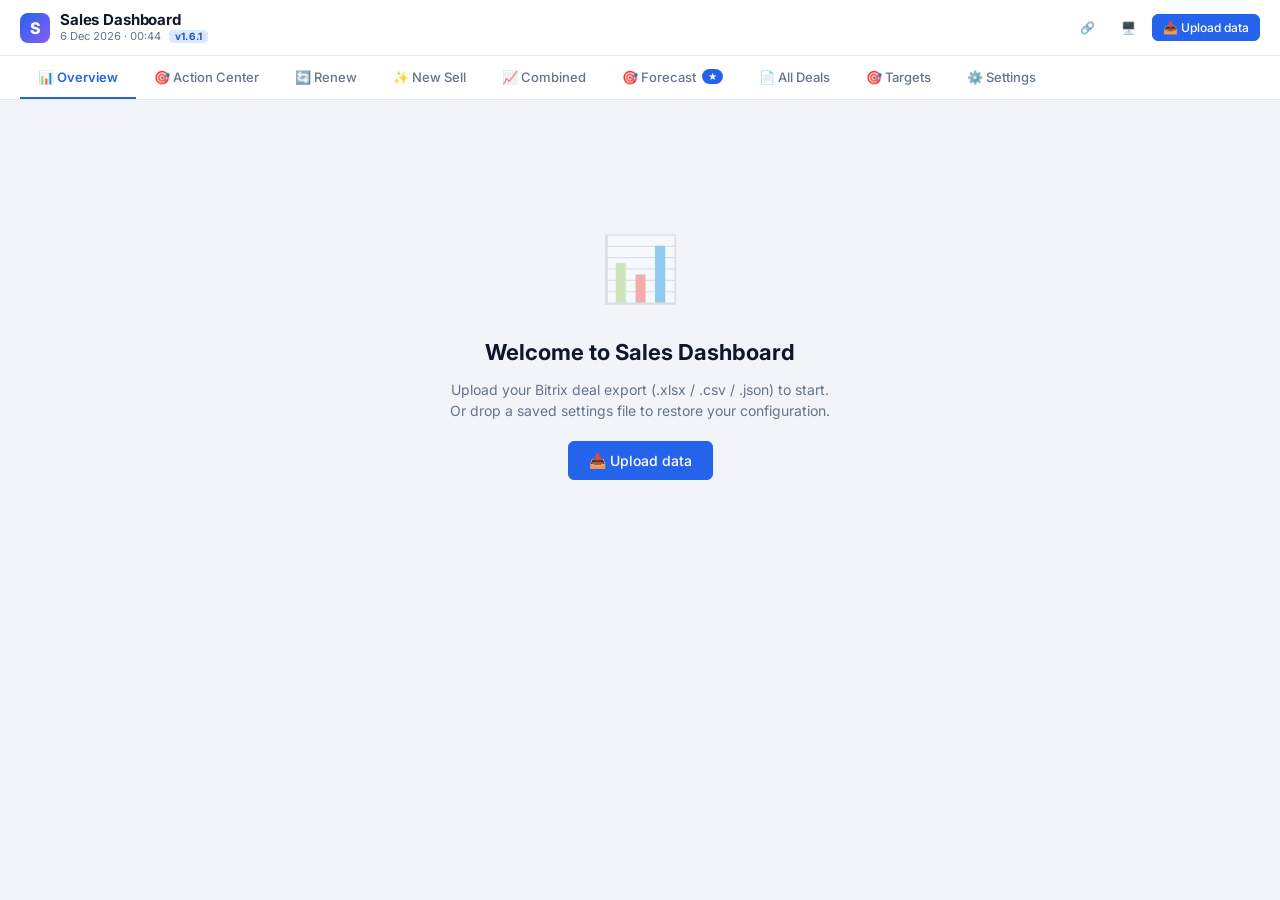
==== commit fc1af06c: "v1.6.1: Two-build admin/viewer with auto-sync shim - Add App.MODE flag (admin | viewer) detected fro" ====
--- a/index.html
+++ b/index.html
@@ -70,114 +70,7 @@
 <script src="assets/js/pages/settings.js"></script>
 <script src="assets/js/app.js"></script>
 
-<script>
-// Show main, hide empty state once data loaded (handled in app.js); keep this fallback
-// Universal Chart.js plugin for donut center text — registered once on load
-const DonutCenterPlugin = {
-  id: 'donutCenter',
-  afterDraw(chart) {
-    try {
-      // Get chart type (Chart.js v4 may expose differently)
-      const type = (chart.config && (chart.config.type || (chart.config._config && chart.config._config.type)))
-                || (chart.options && chart.options.type);
-      if (type !== 'doughnut' && type !== 'pie') return;
-
-      const opts = chart.options && chart.options.plugins && chart.options.plugins.donutCenter;
-      if (!opts || opts.display === false) return;
-
-      const dataset = chart.data && chart.data.datasets && chart.data.datasets[0];
-      const dataArr = dataset && Array.isArray(dataset.data) ? dataset.data : [];
-      let total = 0;
-      for (const v of dataArr) {
-        const num = typeof v === 'number' ? v
-                  : (v && typeof v.value === 'number') ? v.value
-                  : Number(v);
-        if (isFinite(num)) total += num;
-      }
-      if (total <= 0 && !opts.value) return;
-
-      const ctx = chart.ctx;
-      const chartArea = chart.chartArea;
-      if (!ctx || !chartArea) return;
-      const cx = (chartArea.left + chartArea.right) / 2;
-      const cy = (chartArea.top + chartArea.bottom) / 2;
-      ctx.save();
-      ctx.textAlign = 'center';
-      ctx.textBaseline = 'middle';
-      const labelText = String(opts.label || 'Total');
-      // Always format with commas + no decimals as a safe default
-      function safeFormat(n) {
-        const num = Number(n);
-        if (!isFinite(num)) return '—';
-        return Math.round(num).toString().replace(/\B(?=(\d{3})+(?!\d))/g, ',');
-      }
-      let valueText;
-      try {
-        if (opts.formatter) {
-          const r = opts.formatter(total);
-          valueText = (typeof r === 'string' && r.trim()) ? r : safeFormat(total);
-        } else {
-          valueText = safeFormat(total);
-        }
-      } catch (e) {
-        valueText = safeFormat(total);
-      }
-      ctx.font = "600 10px 'Sukhumvit Set', 'Inter', sans-serif";
-      ctx.fillStyle = '#94a3b8';
-      ctx.fillText(labelText.toUpperCase(), cx, cy - 14);
-      // Use theme-aware text color
-      const textColor = getComputedStyle(document.documentElement).getPropertyValue('--text').trim() || '#0f172a';
-      ctx.font = "800 18px 'Sukhumvit Set', 'Inter', sans-serif";
-      ctx.fillStyle = textColor;
-      ctx.fillText(valueText, cx, cy + 6);
-      ctx.restore();
-
-      // Attach an HTML overlay div on the donut hole for hover-tooltip showing exact value.
-      // Position is calculated from chart.chartArea (real donut center, not wrapper center
-      // — important when legend takes up space on the right).
-      const wrap = chart.canvas && chart.canvas.parentElement;
-      if (wrap) {
-        const cs = getComputedStyle(wrap);
-        if (cs.position === 'static') wrap.style.position = 'relative';
-        let overlay = wrap.querySelector('.donut-center-tooltip');
-        if (!overlay) {
-          overlay = document.createElement('div');
-          overlay.className = 'donut-center-tooltip';
-          wrap.appendChild(overlay);
-        }
-        const exact = (window.App && App.UI && App.UI.fmt && App.UI.fmt.THBExact)
-          ? App.UI.fmt.THBExact(total)
-          : String(total);
-        const tipText = `${labelText}: ${exact}`;
-        overlay.setAttribute('data-tooltip', tipText);
-        // Remove native title so it doesn't show as a second tooltip after delay
-        overlay.removeAttribute('title');
-
-        // Position overlay at the actual donut center (chartArea center) — not wrapper center
-        const wrapRect = wrap.getBoundingClientRect();
-        const canvasRect = chart.canvas.getBoundingClientRect();
-        const offsetLeft = (canvasRect.left - wrapRect.left) + cx;
-        const offsetTop = (canvasRect.top - wrapRect.top) + cy;
-        overlay.style.left = offsetLeft + 'px';
-        overlay.style.top = offsetTop + 'px';
-      }
-    } catch (e) {
-      console.warn('DonutCenterPlugin error:', e);
-    }
-  },
-};
-
-window.addEventListener('load', () => {
-  if (typeof Chart !== 'undefined' && typeof ChartDataLabels !== 'undefined') {
-    Chart.register(ChartDataLabels);
-    Chart.register(DonutCenterPlugin);
-    Chart.defaults.font.family = "'Sukhumvit Set', 'SukhumvitSet-Text', -apple-system, 'Inter', 'Noto Sans Thai', sans-serif";
-    Chart.defaults.color = '#64748b';
-    Chart.defaults.plugins.datalabels = Chart.defaults.plugins.datalabels || {};
-    Chart.defaults.plugins.datalabels.display = false;
-  }
-});
-</script>
+<script src="assets/js/donut-center-plugin.js"></script>
 
 </body>
 </html>
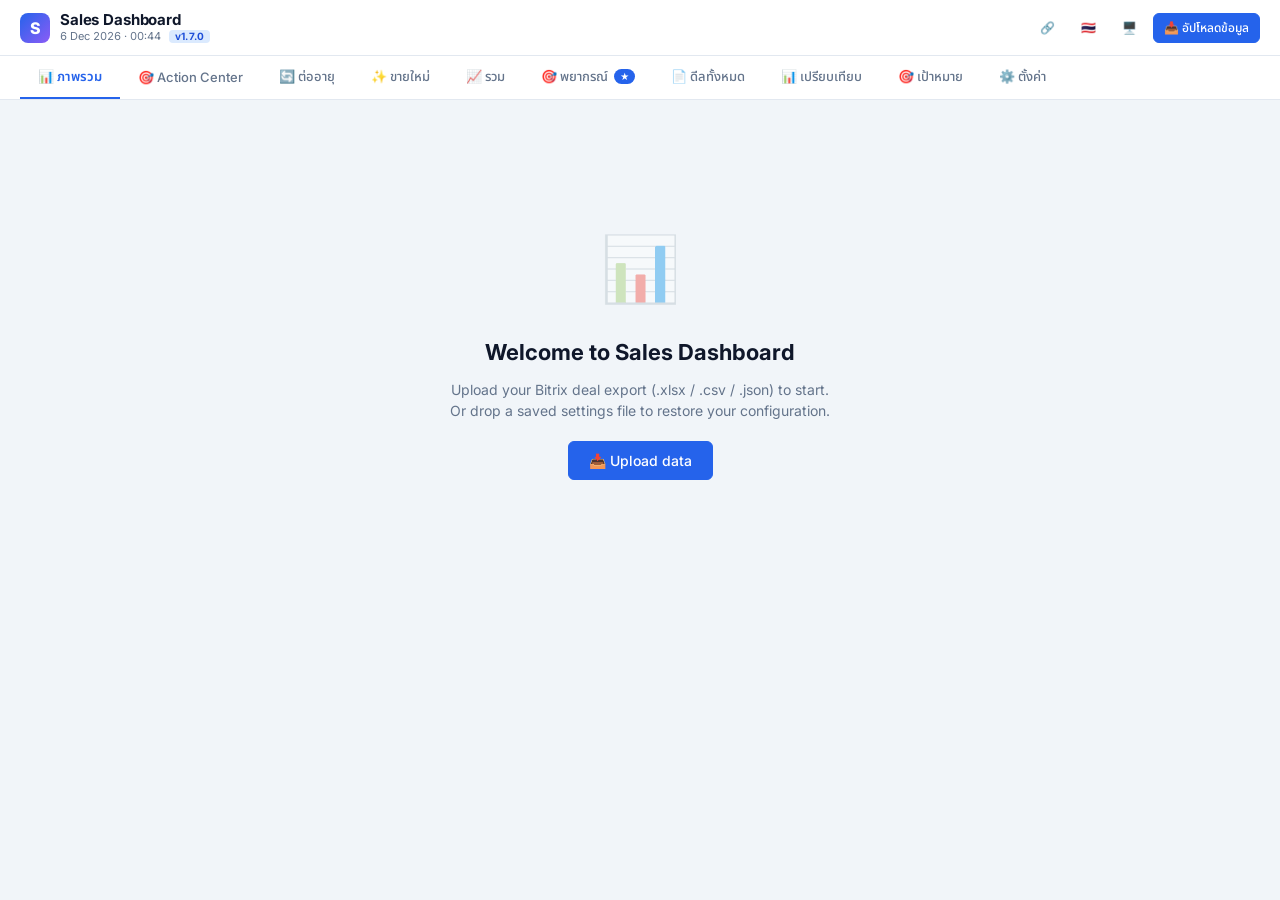
==== commit fff7dc52: "v1.7.0: Batch 6+7 — Diff view, Insights, Print, Custom Calendar, i18n, Polish Batch 6 — Weekly Meeti" ====
--- a/index.html
+++ b/index.html
@@ -33,13 +33,16 @@
   </a>
   <div class="topbar-actions">
     <span id="fileInfo" class="file-info"></span>
-    <button id="copyUrlBtn" class="btn btn-ghost btn-sm" title="Copy current view URL (with all filters applied)" aria-label="Copy URL">
+    <button id="copyUrlBtn" class="btn btn-ghost btn-sm" data-i18n-title="top.copyUrl.title" aria-label="Copy URL">
       🔗
     </button>
-    <button id="themeBtn" class="btn btn-ghost btn-sm" title="Toggle theme (Light / Dark / System)" aria-label="Toggle theme">
+    <button id="langBtn" class="btn btn-ghost btn-sm" data-i18n-title="top.lang.title" aria-label="Toggle language">
+      <span id="langIcon">🇹🇭</span>
+    </button>
+    <button id="themeBtn" class="btn btn-ghost btn-sm" data-i18n-title="top.theme.title" aria-label="Toggle theme">
       <span id="themeIcon">☀️</span>
     </button>
-    <button id="uploadBtn" class="btn btn-primary btn-sm">📥 Upload data</button>
+    <button id="uploadBtn" class="btn btn-primary btn-sm" data-i18n="top.upload">📥 Upload data</button>
     <input id="fileInput" type="file" accept=".xlsx,.xls,.csv,.json" style="display:none">
   </div>
 </header>
@@ -51,8 +54,10 @@
 <main id="main" class="main"></main>
 
 <!-- App scripts (load order matters) -->
+<script src="assets/js/i18n.js"></script>
 <script src="assets/js/status-mapping.js"></script>
 <script src="assets/js/ui-components.js"></script>
+<script src="assets/js/calendar-picker.js"></script>
 <script src="assets/js/data-parser.js"></script>
 <script src="assets/js/settings-store.js"></script>
 <script src="assets/js/snapshot.js"></script>
@@ -66,6 +71,7 @@
 <script src="assets/js/pages/targets.js"></script>
 <script src="assets/js/pages/pipeline.js"></script>
 <script src="assets/js/pages/forecast.js"></script>
+<script src="assets/js/pages/diff.js"></script>
 <script src="assets/js/pages/status-mapping.js"></script>
 <script src="assets/js/pages/settings.js"></script>
 <script src="assets/js/app.js"></script>
--- a/assets/css/app.css
+++ b/assets/css/app.css
@@ -1632,19 +1632,373 @@
 }
 
 /* ========================================================================
-   Print
-   ======================================================================== */
+   Print — A4 friendly layout for management meetings (hardcopy)
+   ======================================================================== */
+@page {
+  size: A4 portrait;
+  margin: 14mm 12mm 16mm 12mm;
+}
+
 @media print {
+  /* Hide chrome */
   .topbar, .tabnav, .filter-bar, .topbar-actions,
-  .section-title .actions, .modal-backdrop, .toast { display: none !important; }
-  body { background: white; }
-  .card { break-inside: avoid; box-shadow: none; border: 1px solid #ccc; }
-  .main { padding: 0; max-width: none; }
-  .kpi-card { break-inside: avoid; box-shadow: none; border: 1px solid #ccc; }
-  .chart-canvas, .chart-canvas-md, .chart-canvas-tall { break-inside: avoid; height: 280px !important; }
-  .targets-wrap, .pipeline-tbl, .forecast-detail-tbl { max-height: none !important; }
-  .section-title { page-break-after: avoid; margin-top: 16px; }
+  .section-title .actions, .modal-backdrop, .toast,
+  .insights-strip { display: none !important; }
+
+  /* Reset background + remove fixed positioning */
+  html, body { background: white !important; padding: 0 !important; margin: 0 !important; }
+  body.has-filter, body { padding-top: 0 !important; }
+  .main { padding: 0; max-width: none; margin: 0; }
+
+  /* Show a print-only header at top of every printed page */
+  body::before {
+    content: "Sales Dashboard — Printed " attr(data-print-date);
+    display: block;
+    border-bottom: 1.5px solid #333;
+    padding: 0 0 6px;
+    margin: 0 0 12px;
+    font-size: 10pt;
+    font-weight: 700;
+    color: #111;
+    letter-spacing: 0.02em;
+  }
+
+  /* Cards / KPIs */
+  .card, .kpi-card, .hero-card {
+    break-inside: avoid;
+    box-shadow: none;
+    border: 1px solid #bbb;
+    background: white !important;
+  }
+  .kpi-card { padding: 10px 12px; }
+  .kpi-value { font-size: 16pt; }
+  .hero-card { padding: 12px 14px; }
+  .hero-achieve { font-size: 22pt; }
+
+  /* Charts: cap height + avoid splitting */
+  .chart-canvas, .chart-canvas-md, .chart-canvas-tall {
+    break-inside: avoid;
+    height: 220px !important;
+    max-height: 220px !important;
+  }
+
+  /* Tables: remove scroll constraints */
+  .targets-wrap, .pipeline-tbl, .forecast-detail-tbl, .drill-scroll,
+  .card div[style*="overflow"], .card div[style*="max-height"] {
+    max-height: none !important;
+    overflow: visible !important;
+  }
+  thead { display: table-header-group; }   /* repeat header per page */
+  tr, td, th { break-inside: avoid; }
+
+  /* Section title spacing */
+  .section-title {
+    page-break-after: avoid;
+    margin-top: 14px;
+    font-size: 12pt;
+  }
   .section-title:first-child { margin-top: 0; }
-  /* Print color: keep accents but switch to print-friendly */
+
+  /* Smaller body font for density */
+  body, .tbl, .deal-tbl { font-size: 9.5pt; }
+  .kpi-label, .card-subtitle { font-size: 8.5pt; }
+
+  /* Force color rendering */
   * { -webkit-print-color-adjust: exact !important; print-color-adjust: exact !important; }
-}
+
+  /* Hide non-essential UI for print */
+  .num-tip[title]::after { display: none !important; }
+  button, .btn { display: none !important; }
+  /* …but show legend bullets which are <span class="legend-swatch"> */
+  .legend-row, .legend-swatch { display: inline-flex !important; }
+  .legend-item { display: inline-flex !important; align-items: center; }
+}
+
+/* ========================================================================
+   Calendar picker (custom date popup, AD only)
+   ======================================================================== */
+.cal-input {
+  cursor: pointer;
+  background: var(--surface);
+}
+.cal-input:focus { outline: 2px solid var(--primary-light); outline-offset: -2px; }
+
+.cal-panel {
+  position: absolute;
+  z-index: 1000;
+  background: var(--surface);
+  border: 1px solid var(--border-strong);
+  border-radius: var(--radius-sm);
+  box-shadow: var(--shadow-md, 0 8px 24px rgba(0, 0, 0, 0.16));
+  padding: 10px;
+  width: 268px;
+  user-select: none;
+  font-size: 13px;
+  animation: fade-in-up 0.12s ease-out;
+}
+.cal-header {
+  display: flex;
+  align-items: center;
+  gap: 4px;
+  margin-bottom: 8px;
+}
+.cal-nav {
+  width: 28px; height: 28px;
+  border: none;
+  background: transparent;
+  color: var(--text);
+  font-size: 18px;
+  border-radius: 4px;
+  cursor: pointer;
+  font-family: inherit;
+  flex: 0 0 auto;
+}
+.cal-nav:hover { background: var(--surface-2); }
+.cal-title, .cal-title-static {
+  flex: 1;
+  text-align: center;
+  font-size: 13px;
+  font-weight: 700;
+  color: var(--text);
+  background: transparent;
+  border: none;
+  border-radius: 4px;
+  padding: 4px 8px;
+  cursor: pointer;
+  font-family: inherit;
+}
+.cal-title:hover { background: var(--surface-2); }
+.cal-title-static { cursor: default; }
+.cal-day-labels {
+  display: grid;
+  grid-template-columns: repeat(7, 1fr);
+  gap: 2px;
+  margin-bottom: 4px;
+  font-size: 10px;
+  font-weight: 700;
+  color: var(--text-muted);
+  text-transform: uppercase;
+  letter-spacing: 0.04em;
+}
+.cal-day-labels span { text-align: center; padding: 4px 0; }
+.cal-grid {
+  display: grid;
+  grid-template-columns: repeat(7, 1fr);
+  gap: 2px;
+}
+.cal-cell {
+  border: none;
+  background: transparent;
+  color: var(--text);
+  font-family: inherit;
+  font-size: 12px;
+  font-weight: 500;
+  padding: 6px 0;
+  border-radius: 4px;
+  cursor: pointer;
+  min-width: 32px;
+  transition: background 0.1s ease;
+}
+.cal-cell:hover { background: var(--primary-light); color: var(--primary-dark); }
+.cal-muted { color: var(--text-faint); }
+.cal-weekend { color: var(--text-muted); }
+.cal-today {
+  font-weight: 800;
+  border: 1.5px solid var(--primary);
+}
+.cal-selected {
+  background: var(--primary) !important;
+  color: white !important;
+}
+.cal-month-grid, .cal-year-grid {
+  display: grid;
+  grid-template-columns: repeat(3, 1fr);
+  gap: 4px;
+  margin-bottom: 8px;
+}
+.cal-month-cell, .cal-year-cell {
+  border: 1px solid var(--border);
+  background: transparent;
+  color: var(--text);
+  font-family: inherit;
+  font-size: 12px;
+  font-weight: 600;
+  padding: 12px 6px;
+  border-radius: 4px;
+  cursor: pointer;
+  transition: background 0.1s ease;
+}
+.cal-month-cell:hover, .cal-year-cell:hover {
+  background: var(--primary-light);
+  color: var(--primary-dark);
+}
+.cal-actions {
+  display: flex;
+  gap: 6px;
+  margin-top: 8px;
+  padding-top: 8px;
+  border-top: 1px solid var(--border);
+}
+.cal-action {
+  flex: 1;
+  border: 1px solid var(--border);
+  background: var(--surface);
+  color: var(--text);
+  font-family: inherit;
+  font-size: 11px;
+  font-weight: 600;
+  padding: 6px;
+  border-radius: 4px;
+  cursor: pointer;
+  transition: background 0.1s ease;
+}
+.cal-action:hover { background: var(--surface-2); border-color: var(--border-strong); }
+
+/* ========================================================================
+   Diff view (Weekly comparison)
+   ======================================================================== */
+.diff-picker-row {
+  display: flex;
+  gap: 12px;
+  align-items: end;
+  flex-wrap: wrap;
+}
+.diff-picker { flex: 1; min-width: 220px; }
+.diff-picker-label {
+  font-size: 11px;
+  font-weight: 700;
+  color: var(--text-muted);
+  text-transform: uppercase;
+  letter-spacing: 0.04em;
+  margin-bottom: 6px;
+}
+.diff-picker .select-input { width: 100%; padding: 9px 12px; }
+.diff-arrow {
+  font-size: 22px;
+  font-weight: 700;
+  color: var(--text-muted);
+  padding: 0 4px 8px;
+  user-select: none;
+}
+
+.diff-kpi-grid {
+  display: grid;
+  grid-template-columns: repeat(auto-fill, minmax(220px, 1fr));
+  gap: 12px;
+}
+.diff-card {
+  background: var(--surface);
+  border: 1px solid var(--border);
+  border-left: 4px solid var(--text-faint);
+  border-radius: var(--radius-sm);
+  padding: 12px 14px;
+}
+.diff-card.diff-pos { border-left-color: var(--won); }
+.diff-card.diff-neg { border-left-color: var(--lost); }
+.diff-card.diff-zero { border-left-color: var(--text-faint); }
+.diff-card-label {
+  font-size: 11px;
+  font-weight: 700;
+  color: var(--text-muted);
+  text-transform: uppercase;
+  letter-spacing: 0.04em;
+  margin-bottom: 8px;
+  display: flex;
+  gap: 6px;
+  align-items: center;
+}
+.diff-card-values {
+  display: flex;
+  flex-direction: column;
+  gap: 2px;
+  font-size: 12px;
+  margin-bottom: 6px;
+}
+.diff-card-from { color: var(--text-muted); }
+.diff-card-to { font-size: 14px; }
+.diff-tag {
+  display: inline-block;
+  font-size: 9px;
+  font-weight: 700;
+  text-transform: uppercase;
+  letter-spacing: 0.04em;
+  padding: 1px 6px;
+  border-radius: 3px;
+  background: var(--surface-2);
+  color: var(--text-muted);
+  margin-right: 4px;
+  vertical-align: middle;
+}
+.diff-tag.pos { background: var(--won); color: white; }
+.diff-tag.neg { background: var(--lost); color: white; }
+.diff-card-delta {
+  font-size: 13px;
+  font-weight: 700;
+  padding-top: 6px;
+  border-top: 1px dashed var(--border);
+}
+.diff-card-delta.pos { color: var(--won); }
+.diff-card-delta.neg { color: var(--lost); }
+.diff-card-delta.zero { color: var(--text-muted); }
+.diff-card-pct {
+  font-size: 11px;
+  font-weight: 600;
+  margin-left: 4px;
+  opacity: 0.85;
+}
+
+.delta-pos { color: var(--won); font-weight: 700; }
+.delta-neg { color: var(--lost); font-weight: 700; }
+.delta-zero { color: var(--text-muted); }
+
+/* ========================================================================
+   Visual polish — skeletons + page transitions
+   ======================================================================== */
+/* Skeleton shimmer for loading states */
+@keyframes skel-shimmer {
+  0%   { background-position: -300px 0; }
+  100% { background-position: 300px 0; }
+}
+.skel {
+  display: inline-block;
+  background: linear-gradient(90deg, var(--surface-2) 0%, var(--border) 50%, var(--surface-2) 100%);
+  background-size: 600px 100%;
+  border-radius: 6px;
+  animation: skel-shimmer 1.4s infinite linear;
+  color: transparent !important;
+  user-select: none;
+  pointer-events: none;
+}
+.skel-text { height: 1em; min-width: 80px; vertical-align: middle; }
+.skel-block { display: block; height: 60px; width: 100%; }
+.skel-line { display: block; height: 14px; margin: 6px 0; }
+
+/* Fade-in for page content (each render swap) */
+@keyframes fade-in-up {
+  from { opacity: 0; transform: translateY(4px); }
+  to   { opacity: 1; transform: translateY(0); }
+}
+.main > * { animation: fade-in-up 0.18s ease-out both; }
+.main > *:nth-child(1) { animation-delay: 0.00s; }
+.main > *:nth-child(2) { animation-delay: 0.04s; }
+.main > *:nth-child(3) { animation-delay: 0.08s; }
+.main > *:nth-child(4) { animation-delay: 0.12s; }
+.main > *:nth-child(5) { animation-delay: 0.16s; }
+.main > *:nth-child(n+6) { animation-delay: 0.20s; }
+
+/* KPI/hero hover lift */
+.kpi-card, .hero-card { transition: transform 0.15s ease, box-shadow 0.15s ease; }
+.kpi-card:hover { transform: translateY(-1px); box-shadow: var(--shadow-md, 0 4px 12px rgba(0,0,0,0.08)); }
+.hero-card:hover { transform: translateY(-2px); box-shadow: var(--shadow-md, 0 6px 18px rgba(0,0,0,0.10)); }
+
+/* Smooth tab switching */
+.tab { transition: background 0.15s ease, color 0.15s ease, border-color 0.15s ease; }
+
+/* Reduced motion: respect OS preference */
+@media (prefers-reduced-motion: reduce) {
+  *, *::before, *::after {
+    animation-duration: 0.01ms !important;
+    transition-duration: 0.01ms !important;
+  }
+  .main > * { animation: none !important; }
+}
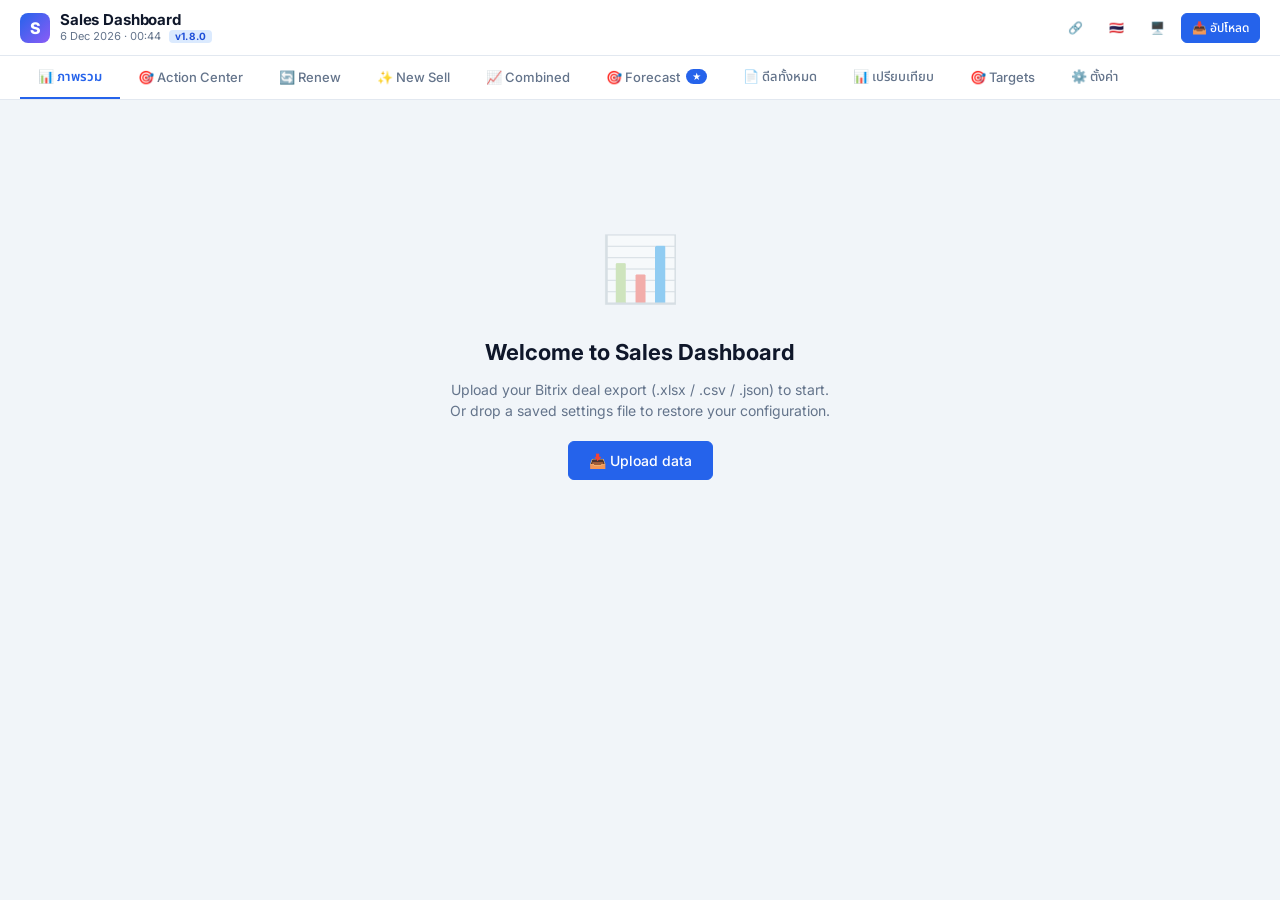
==== commit 9ff7d7d2: "v1.8.0: Screenshot button - capture full tables (no print needed) Print column overflow has been a l" ====
--- a/index.html
+++ b/index.html
@@ -17,6 +17,7 @@
 <script src="assets/lib/chartjs-plugin-datalabels.min.js"></script>
 <script src="assets/lib/xlsx.full.min.js"></script>
 <script src="assets/lib/papaparse.min.js"></script>
+<script src="assets/lib/html2canvas.min.js"></script>
 </head>
 <body>
 
--- a/assets/css/app.css
+++ b/assets/css/app.css
@@ -451,16 +451,18 @@
 .pp-custom {
   display: flex;
   align-items: center;
-  gap: 10px;
+  gap: 6px;
   background: var(--surface-2);
-  padding: 10px 12px;
+  padding: 8px 10px;
   border-radius: var(--radius-sm);
   border: 1px solid var(--border);
 }
 .pp-custom .date-input {
-  flex: 1;
-  font-size: 13px;
-  padding: 7px 10px;
+  flex: 1 1 0;
+  min-width: 0;          /* allow flex shrink below content size */
+  width: 100%;
+  font-size: 12px;
+  padding: 6px 8px;
   border-radius: var(--radius-sm);
   background: var(--surface);
   border: 1px solid var(--border);
@@ -469,10 +471,11 @@
   font-weight: 500;
   color: var(--text);
   font-variant-numeric: tabular-nums;
+  box-sizing: border-box;
 }
 .pp-custom .date-input:hover { border-color: var(--text-faint); }
 .pp-custom .date-input:focus { outline: none; border-color: var(--primary); background: var(--primary-50); }
-.pp-arrow { color: var(--text-muted); font-size: 16px; }
+.pp-arrow { color: var(--text-muted); font-size: 14px; flex: 0 0 auto; }
 .pp-select {
   width: 100%;
   padding: 8px 12px;
@@ -524,6 +527,9 @@
 }
 .ms-trigger:hover { background: var(--surface-2); }
 .ms-trigger.has-value { border-color: var(--primary); color: var(--primary); }
+/* Don't keep focus ring after mouse click — only show on keyboard focus */
+.ms-trigger:focus { outline: none; }
+.ms-trigger:focus-visible { outline: 2px solid var(--primary-light); outline-offset: 1px; }
 .ms-trigger::after {
   content: "▾";
   position: absolute;
@@ -555,7 +561,11 @@
   padding: 8px 12px;
   font-size: 13px;
   outline: none;
-}
+  background: var(--surface);
+  color: var(--text);
+  font-family: inherit;
+}
+.ms-search::placeholder { color: var(--text-faint); }
 .ms-options {
   overflow-y: auto;
   flex: 1;
@@ -1056,6 +1066,19 @@
 }
 .tbl tr:last-child td { border-bottom: none; }
 .tbl .num { text-align: right; font-variant-numeric: tabular-nums; }
+
+/* Universal table footer alignment — keep label cell left, numbers right.
+   Without this, tfoot cells default to inheriting text-align: left and look
+   visually offset from the right-aligned data rows above. Applies to every
+   table in the app (.tbl, .targets-tbl, .forecast-detail-tbl, .pipeline-tbl
+   and any future table with tfoot). */
+table tfoot td:not(:first-child) {
+  text-align: right;
+  font-variant-numeric: tabular-nums;
+}
+table tfoot td:first-child {
+  text-align: left;
+}
 
 /* ========================================================================
    Targets table — sticky header (top) + sticky first column (left)
@@ -1175,8 +1198,14 @@
   padding: 10px 8px;
   font-size: 13px;
   font-weight: 800;
-}
-.targets-tbl tfoot td:first-child { left: 0; z-index: 7; background: var(--surface-2); }
+  /* Match data alignment — total row numbers were left-aligned otherwise */
+  text-align: right;
+  font-variant-numeric: tabular-nums;
+}
+.targets-tbl tfoot td:first-child {
+  left: 0; z-index: 7; background: var(--surface-2);
+  text-align: left;   /* the "All total" label stays left */
+}
 
 /* ========================================================================
    Forecast page — what-if + detail table
@@ -1304,10 +1333,13 @@
   font-weight: 800;
   border-top: 2px solid var(--primary);
   padding: 9px 8px;
+  text-align: right;
+  font-variant-numeric: tabular-nums;
 }
 .forecast-detail-tbl tfoot tr.grand-total td:first-child {
   background: var(--primary);
   color: white;
+  text-align: left;
 }
 
 /* ========================================================================
@@ -1364,7 +1396,7 @@
   bottom: 24px;
   right: 24px;
   background: var(--text);
-  color: white;
+  color: var(--bg);   /* contrast inverse of text — always visible in both themes */
   padding: 10px 16px;
   border-radius: var(--radius-sm);
   font-size: 13px;
@@ -1377,8 +1409,8 @@
   max-width: 360px;
 }
 .toast.show { opacity: 1; transform: translateY(0); }
-.toast.error { background: var(--danger); }
-.toast.success { background: var(--success); }
+.toast.error { background: var(--danger); color: white; }
+.toast.success { background: var(--success); color: white; }
 
 /* ========================================================================
    Modal
@@ -1632,14 +1664,54 @@
 }
 
 /* ========================================================================
-   Print — A4 friendly layout for management meetings (hardcopy)
-   ======================================================================== */
+   Print — A4 friendly layout (auto picks portrait/landscape per route)
+   - Portrait: Overview, Renew, New Sell, Combined, Diff, Settings, Teams
+   - Landscape: Pipeline (All Deals), Targets, Forecast — wide tables
+   The body[data-print-orient] is set in app.js beforeprint handler.
+   ======================================================================== */
+/* Default page = portrait. Landscape is injected dynamically by app.js for
+   wide-table routes (Pipeline / Targets / Forecast) before the print
+   dialog opens, then removed in afterprint. Named @page rules are NOT
+   reliable across browsers — Safari ignores them — so we use runtime
+   <style> injection instead. */
 @page {
   size: A4 portrait;
   margin: 14mm 12mm 16mm 12mm;
 }
 
 @media print {
+  /* Force light theme during print — overrides current data-theme so dark mode
+     users still get readable hardcopy. On-screen view stays in chosen theme. */
+  :root,
+  [data-theme="dark"],
+  [data-theme="light"],
+  [data-theme="system"] {
+    --bg: #ffffff !important;
+    --surface: #ffffff !important;
+    --surface-2: #f8fafc !important;
+    --surface-3: #f1f5f9 !important;
+    --text: #0f172a !important;
+    --text-muted: #475569 !important;
+    --text-faint: #64748b !important;
+    --border: #e2e8f0 !important;
+    --border-strong: #cbd5e1 !important;
+    --primary: #2563eb !important;
+    --primary-light: #dbeafe !important;
+    --primary-dark: #1e40af !important;
+    --primary-50: #eff6ff !important;
+    --won: #259b24 !important;
+    --won-light: #d4edda !important;
+    --commit: #9ccc65 !important;
+    --upside: #f97316 !important;
+    --open: #3b82f6 !important;
+    --lost: #ef4444 !important;
+    --danger: #ef4444 !important;
+    --danger-light: #fecaca !important;
+    --tint-danger: #fef2f2 !important;
+    --tint-info: #eff6ff !important;
+    --success: #259b24 !important;
+  }
+
   /* Hide chrome */
   .topbar, .tabnav, .filter-bar, .topbar-actions,
   .section-title .actions, .modal-backdrop, .toast,
@@ -1675,20 +1747,30 @@
   .hero-card { padding: 12px 14px; }
   .hero-achieve { font-size: 22pt; }
 
-  /* Charts: cap height + avoid splitting */
+  /* Charts: lock both wrapper AND canvas dimensions so they render correctly */
   .chart-canvas, .chart-canvas-md, .chart-canvas-tall {
     break-inside: avoid;
-    height: 220px !important;
-    max-height: 220px !important;
-  }
-
-  /* Tables: remove scroll constraints */
+    height: 240px !important;
+    max-height: 240px !important;
+    width: 100% !important;
+    max-width: 100% !important;
+    position: relative;
+  }
+  .chart-canvas > canvas, .chart-canvas-md > canvas, .chart-canvas-tall > canvas {
+    width: 100% !important;
+    height: 240px !important;
+    max-width: 100% !important;
+    max-height: 240px !important;
+  }
+
+  /* Tables: remove scroll constraints + repeat thead per page */
   .targets-wrap, .pipeline-tbl, .forecast-detail-tbl, .drill-scroll,
   .card div[style*="overflow"], .card div[style*="max-height"] {
     max-height: none !important;
     overflow: visible !important;
   }
-  thead { display: table-header-group; }   /* repeat header per page */
+  thead { display: table-header-group; }
+  tfoot { display: table-row-group; }
   tr, td, th { break-inside: avoid; }
 
   /* Section title spacing */
@@ -1702,6 +1784,146 @@
   /* Smaller body font for density */
   body, .tbl, .deal-tbl { font-size: 9.5pt; }
   .kpi-label, .card-subtitle { font-size: 8.5pt; }
+
+  /* Landscape: shrink wide tables to fit A4 landscape (~270mm usable width).
+     Per-table widths are tuned for typical column counts:
+       - Pipeline: ~7 cols → 35mm per cell, 50mm for Deal Name
+       - Targets: 14 cols (User + 12 months + Total) → fixed equal share
+       - Forecast Detail: 22 cols (densest) → 11mm + 5.5pt font           */
+  body[data-print-orient="landscape"] {
+    font-size: 7.5pt;
+  }
+
+  /* Print container: full width, no padding eats the page */
+  body[data-print-orient="landscape"] .targets-wrap,
+  body[data-print-orient="landscape"] .card {
+    width: 100% !important;
+    max-width: 100% !important;
+    padding: 0 !important;
+    border: none !important;
+    box-shadow: none !important;
+  }
+  body[data-print-orient="landscape"] .card-header { display: none !important; }
+
+  /* Force every container in landscape to share the page's full usable width
+     and use border-box everywhere so padding/border can't push content past
+     the page edge. The * selector is broad but scoped to landscape print. */
+  body[data-print-orient="landscape"] *,
+  body[data-print-orient="landscape"] *::before,
+  body[data-print-orient="landscape"] *::after {
+    box-sizing: border-box !important;
+  }
+  body[data-print-orient="landscape"],
+  body[data-print-orient="landscape"] .main,
+  body[data-print-orient="landscape"] .card,
+  body[data-print-orient="landscape"] .targets-wrap,
+  body[data-print-orient="landscape"] .card div[style*="overflow"],
+  body[data-print-orient="landscape"] .card div[style*="max-height"] {
+    max-width: 100% !important;
+    width: 100% !important;
+    margin: 0 !important;
+  }
+  body[data-print-orient="landscape"] .main { padding: 0 !important; }
+  /* Last column always has nothing pushing it further right */
+  body[data-print-orient="landscape"] .pipeline-tbl th:last-child,
+  body[data-print-orient="landscape"] .pipeline-tbl td:last-child,
+  body[data-print-orient="landscape"] .targets-tbl th:last-child,
+  body[data-print-orient="landscape"] .targets-tbl td:last-child,
+  body[data-print-orient="landscape"] .forecast-detail-tbl th:last-child,
+  body[data-print-orient="landscape"] .forecast-detail-tbl td:last-child {
+    border-right: none !important;
+    padding-right: 1px !important;
+  }
+
+  /* Common: all wide tables full width.
+     Pipeline + Targets use fixed layout (predictable column distribution).
+     Forecast Detail uses auto layout — see its block below — because its
+     22 columns vary wildly in width (single-digit % vs 9-digit THB) and
+     auto-fit packs them more efficiently than equal-share fixed. */
+  body[data-print-orient="landscape"] .pipeline-tbl,
+  body[data-print-orient="landscape"] .targets-tbl {
+    width: 100% !important;
+    max-width: 100% !important;
+    table-layout: fixed;
+    border-collapse: collapse;
+  }
+  body[data-print-orient="landscape"] .forecast-detail-tbl {
+    /* width: auto makes the table size to its content instead of 100% of the
+       container. Without this, table-layout: auto distributes leftover space
+       between columns -- which is what created the visible gaps in print
+       even though every cell's content was tight. */
+    width: auto !important;
+    max-width: 100% !important;
+    border-collapse: collapse;
+  }
+
+  /* ---- Pipeline (~7-10 visible columns) ---- */
+  body[data-print-orient="landscape"] .pipeline-tbl { font-size: 6pt; letter-spacing: -0.02em; }
+  body[data-print-orient="landscape"] .pipeline-tbl th,
+  body[data-print-orient="landscape"] .pipeline-tbl td {
+    padding: 1.5px 3px;
+    white-space: nowrap;
+    overflow: hidden;
+    text-overflow: ellipsis;
+    box-sizing: border-box;
+  }
+  body[data-print-orient="landscape"] .pipeline-tbl td:first-child {
+    white-space: normal;
+    word-break: break-word;
+  }
+
+  /* ---- Targets (14 cols: User + 12 months + Year Total) ---- */
+  body[data-print-orient="landscape"] .targets-tbl { font-size: 6.5pt; }
+  body[data-print-orient="landscape"] .targets-tbl colgroup col { width: auto !important; }
+  body[data-print-orient="landscape"] .targets-tbl th,
+  body[data-print-orient="landscape"] .targets-tbl td {
+    padding: 1.5px 3px;
+    white-space: nowrap;
+    overflow: hidden;
+    text-overflow: ellipsis;
+  }
+  body[data-print-orient="landscape"] .targets-tbl th:first-child,
+  body[data-print-orient="landscape"] .targets-tbl td:first-child {
+    width: 30mm;
+    white-space: normal;
+    word-break: break-word;
+  }
+  /* Hide editable input borders, keep just text in print */
+  body[data-print-orient="landscape"] .targets-tbl input.target-cell {
+    border: none !important;
+    background: transparent !important;
+    padding: 0 !important;
+    width: 100% !important;
+    text-align: right;
+    font-size: inherit !important;
+  }
+
+  /* ---- Forecast Detail (22 cols — densest) ----
+     Tight pack: table-layout: auto + width: auto so each column is exactly
+     content-wide and the whole table is exactly the sum of those columns.
+     No leftover space gets distributed. Print-scoped only — on-screen the
+     table keeps its normal layout. */
+  body[data-print-orient="landscape"] .forecast-detail-tbl {
+    font-size: 5pt;
+    letter-spacing: -0.06em;
+    font-variant-numeric: tabular-nums;
+    table-layout: auto !important;
+  }
+  body[data-print-orient="landscape"] .forecast-detail-tbl th,
+  body[data-print-orient="landscape"] .forecast-detail-tbl td {
+    padding: 0.5px 1px !important;
+    white-space: nowrap;
+  }
+  /* Headers slightly less padding (still bold for readability but pack tight) */
+  body[data-print-orient="landscape"] .forecast-detail-tbl th {
+    padding: 0.5px 0.5px !important;
+    font-weight: 600 !important;   /* lighter weight reads ~5% narrower */
+  }
+  /* Reduce divider lines that take up pixels */
+  body[data-print-orient="landscape"] .forecast-detail-tbl th.col-divider,
+  body[data-print-orient="landscape"] .forecast-detail-tbl td.col-divider {
+    border-left-width: 0.5pt !important;
+  }
 
   /* Force color rendering */
   * { -webkit-print-color-adjust: exact !important; print-color-adjust: exact !important; }
@@ -1973,18 +2195,12 @@
 .skel-block { display: block; height: 60px; width: 100%; }
 .skel-line { display: block; height: 14px; margin: 6px 0; }
 
-/* Fade-in for page content (each render swap) */
-@keyframes fade-in-up {
-  from { opacity: 0; transform: translateY(4px); }
-  to   { opacity: 1; transform: translateY(0); }
-}
-.main > * { animation: fade-in-up 0.18s ease-out both; }
-.main > *:nth-child(1) { animation-delay: 0.00s; }
-.main > *:nth-child(2) { animation-delay: 0.04s; }
-.main > *:nth-child(3) { animation-delay: 0.08s; }
-.main > *:nth-child(4) { animation-delay: 0.12s; }
-.main > *:nth-child(5) { animation-delay: 0.16s; }
-.main > *:nth-child(n+6) { animation-delay: 0.20s; }
+/* Fade-in animation removed — earlier staggered fade-in-up animation was
+   causing intermittent blank chart canvases on first render. Browsers can
+   skip canvas painting while the parent element is at opacity:0 (animation
+   start state with fill-mode: both), so charts that finished drawing
+   during the animation could end up invisible. Visual polish wasn't worth
+   the bug. */
 
 /* KPI/hero hover lift */
 .kpi-card, .hero-card { transition: transform 0.15s ease, box-shadow 0.15s ease; }
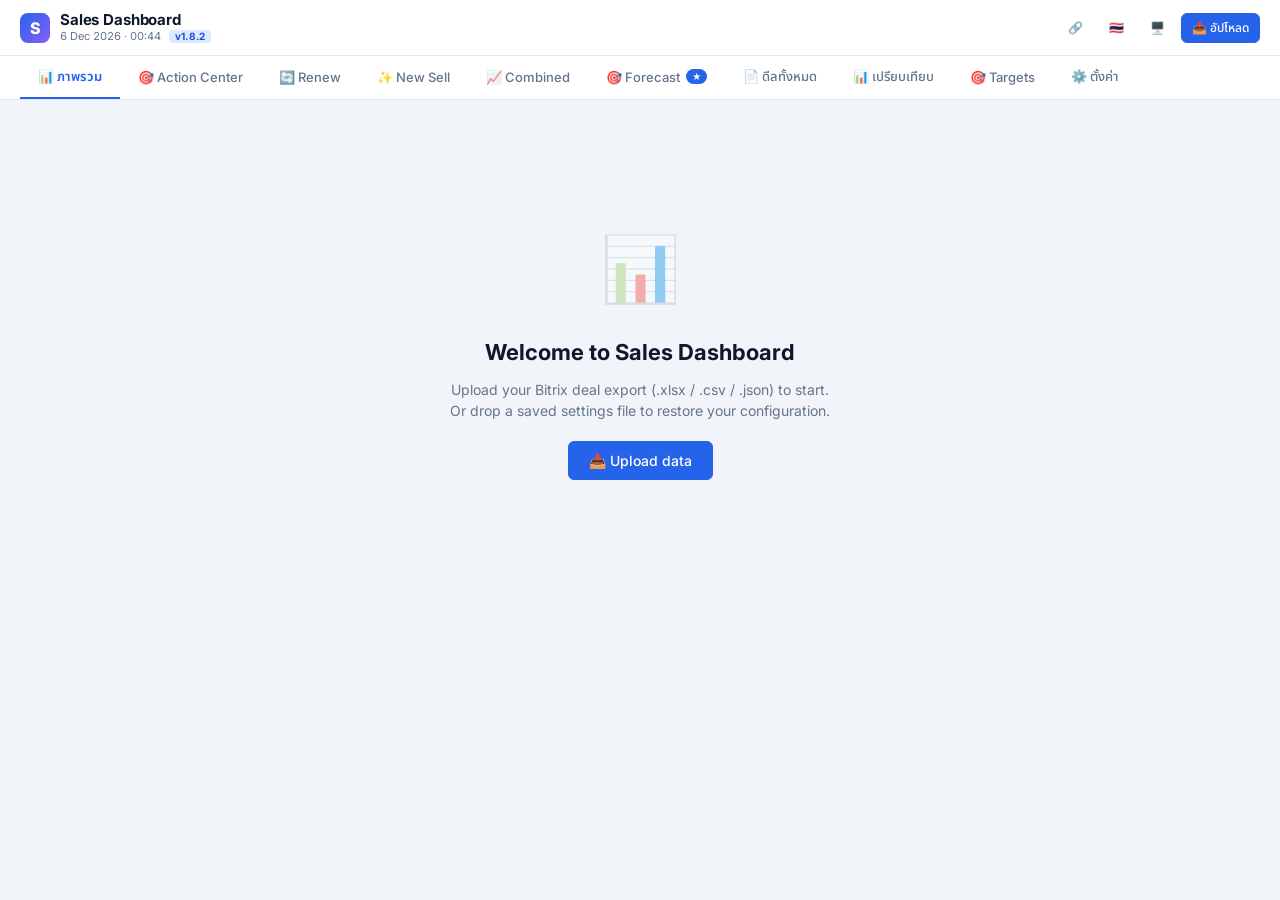
==== commit 09177693: "v1.8.2: Remove dead settings toggles + audit cleanup User-requested (Option A): remove the two never" ====
--- a/index.html
+++ b/index.html
@@ -28,7 +28,7 @@
       <div class="brand-name">Sales Dashboard</div>
       <div class="brand-meta">
         <span id="liveClock" class="brand-clock">—</span>
-        <span class="brand-version" id="brandVersion">v1.1.0</span>
+        <span class="brand-version" id="brandVersion">…</span>
       </div>
     </div>
   </a>
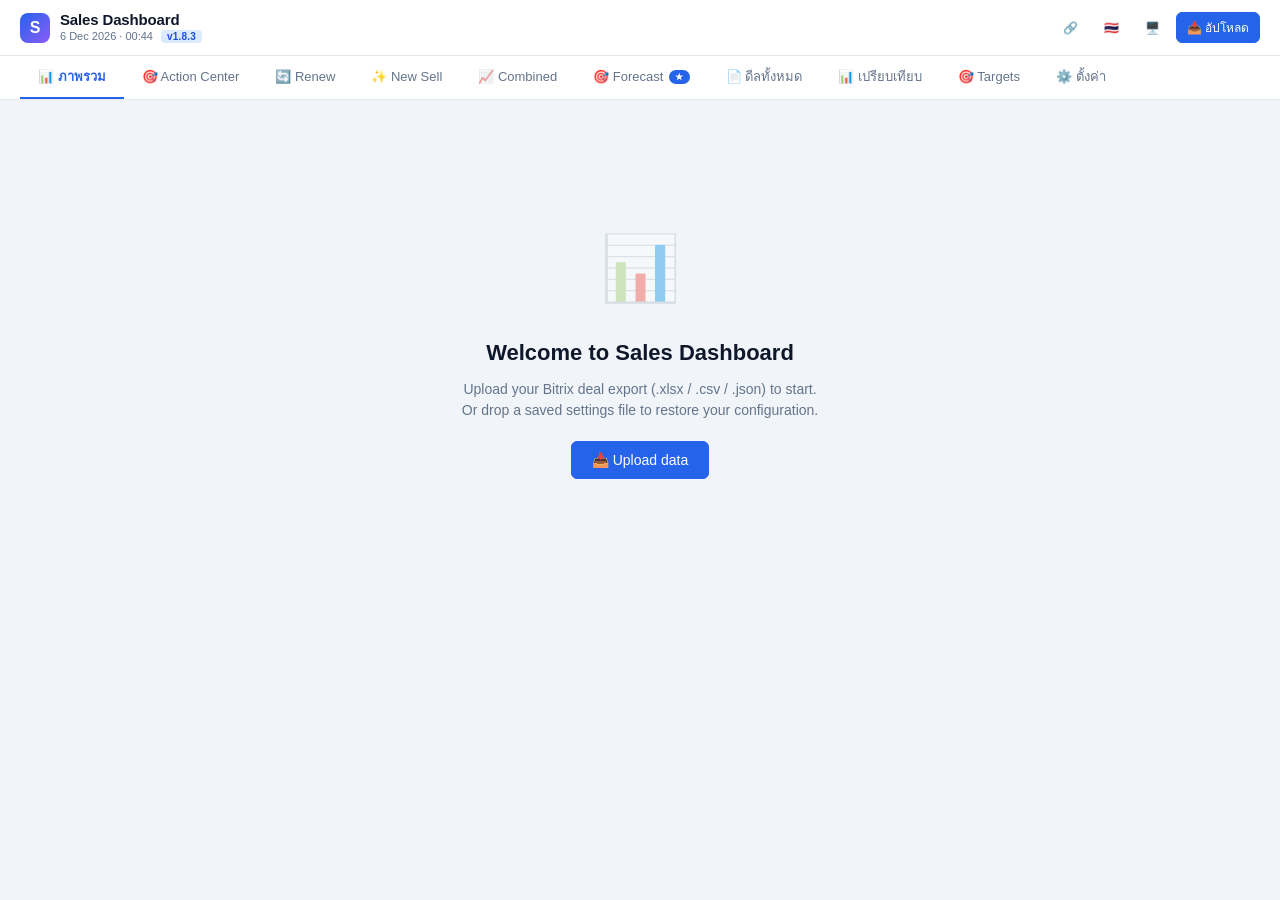
==== commit e76eb83d: "v1.8.3: Security hardening — XSS fixes + CSP + import validation Security audit (full punch list in " ====
--- a/index.html
+++ b/index.html
@@ -3,6 +3,23 @@
 <head>
 <meta charset="UTF-8">
 <meta name="viewport" content="width=device-width, initial-scale=1.0">
+
+<!-- Content Security Policy:
+     - default-src 'self': only this origin
+     - script-src 'self': all JS is vendored locally; no CDN scripts allowed
+     - style-src 'self' 'unsafe-inline' https://fonts.googleapis.com:
+       Chart.js + html2canvas set inline styles at runtime, so 'unsafe-inline'
+       is required for them to function. Google Fonts CSS URL allowed too.
+     - font-src https://fonts.gstatic.com: actual font files
+     - img-src 'self' data: blob:: data: + blob: needed for chart canvases
+       and screenshot downloads
+     - connect-src 'self' https://fonts.googleapis.com https://fonts.gstatic.com:
+       only allow XHR/fetch to self + Google Fonts (preconnect)
+     - object-src 'none': block <object>/<embed>
+     - frame-ancestors 'none': can't be iframed by other sites (clickjacking) -->
+<meta http-equiv="Content-Security-Policy" content="default-src 'self'; script-src 'self'; style-src 'self' 'unsafe-inline' https://fonts.googleapis.com; font-src 'self' https://fonts.gstatic.com; img-src 'self' data: blob:; connect-src 'self' https://fonts.googleapis.com https://fonts.gstatic.com; object-src 'none'; base-uri 'self'; frame-ancestors 'none'">
+<meta name="referrer" content="strict-origin-when-cross-origin">
+
 <title>Sales Dashboard</title>
 
 <!-- Fallback web fonts (Apple devices use system Sukhumvit Set) -->
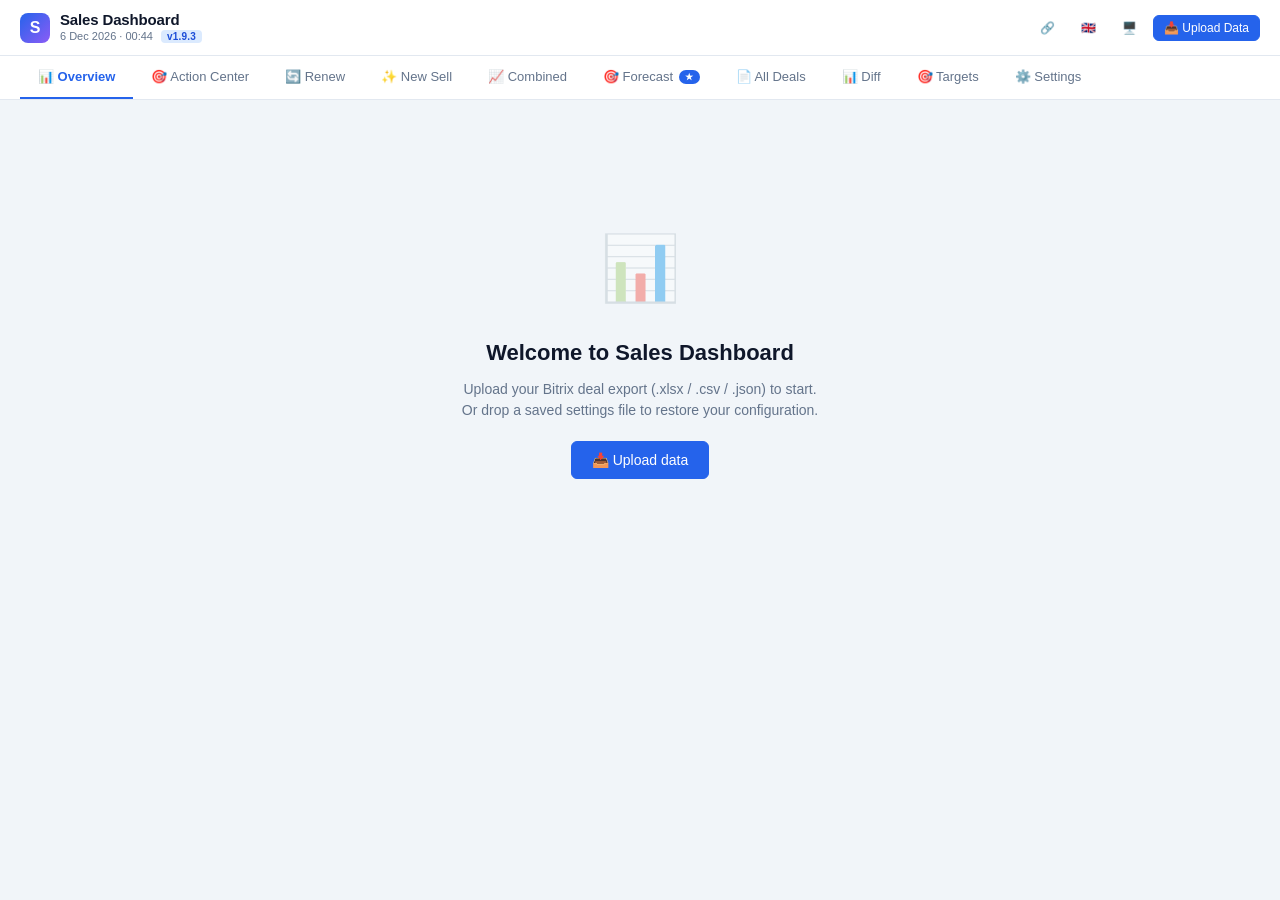
==== commit c40a6c5e: "v1.9.3: Default language English (was Thai) for first-time visitors User feedback: 'when opening htt" ====
--- a/index.html
+++ b/index.html
@@ -55,7 +55,7 @@
       🔗
     </button>
     <button id="langBtn" class="btn btn-ghost btn-sm" data-i18n-title="top.lang.title" aria-label="Toggle language">
-      <span id="langIcon">🇹🇭</span>
+      <span id="langIcon">🇬🇧</span>
     </button>
     <button id="themeBtn" class="btn btn-ghost btn-sm" data-i18n-title="top.theme.title" aria-label="Toggle theme">
       <span id="themeIcon">☀️</span>
--- a/assets/css/app.css
+++ b/assets/css/app.css
@@ -1611,6 +1611,74 @@
 }
 
 /* ========================================================================
+   Risk chips — clickable filter badges (Customers at Risk, New deals at risk)
+   The badge IS the toggle: clicking it filters the table to its bucket.
+   ======================================================================== */
+.risk-chip {
+  display: inline-flex;
+  align-items: center;
+  gap: 6px;
+  padding: 6px 12px;
+  border-radius: var(--radius-sm);
+  font-size: 12px;
+  font-weight: 600;
+  font-family: inherit;
+  cursor: pointer;
+  border: 1px solid transparent;
+  transition: opacity 0.12s ease, transform 0.08s ease;
+}
+.risk-chip:hover { transform: translateY(-1px); }
+.risk-chip:focus-visible { outline: 2px solid var(--primary-light); outline-offset: 2px; }
+
+.risk-chip-active.risk-chip-danger {
+  background: var(--tint-danger);
+  border-color: var(--lost);
+  color: var(--danger);
+}
+.risk-chip-active.risk-chip-upside {
+  background: var(--tint-warning);
+  border-color: var(--upside);
+  color: var(--upside);
+}
+.risk-chip-dim {
+  background: var(--surface-2);
+  border-color: var(--border);
+  color: var(--text-faint);
+  opacity: 0.65;
+}
+.risk-chip-dim:hover { opacity: 0.85; }
+
+/* ========================================================================
+   Segmented toggle (used in section-title actions, e.g. Customers at Risk)
+   ======================================================================== */
+.seg-toggle {
+  display: inline-flex;
+  border: 1px solid var(--border);
+  border-radius: var(--radius-sm);
+  background: var(--surface);
+  overflow: hidden;
+  height: 28px;
+}
+.seg-toggle .seg-opt {
+  border: none;
+  background: transparent;
+  color: var(--text-muted);
+  font-family: inherit;
+  font-size: 11px;
+  font-weight: 600;
+  padding: 0 12px;
+  cursor: pointer;
+  border-right: 1px solid var(--border);
+  transition: background 0.1s ease, color 0.1s ease;
+}
+.seg-toggle .seg-opt:last-child { border-right: none; }
+.seg-toggle .seg-opt:hover { background: var(--surface-2); color: var(--text); }
+.seg-toggle .seg-opt.active {
+  background: var(--primary);
+  color: white;
+}
+
+/* ========================================================================
    Toggle switch
    ======================================================================== */
 .toggle {
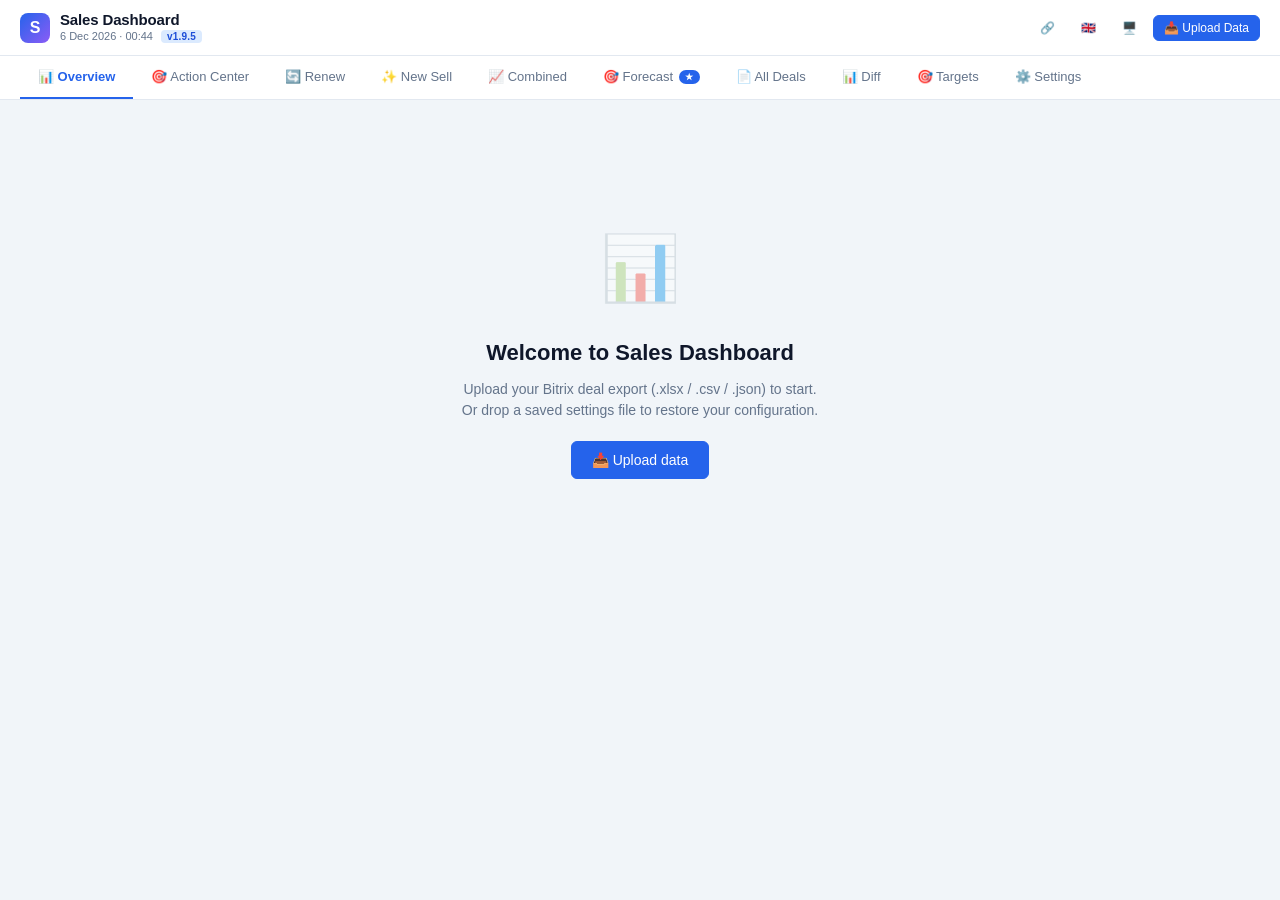
==== commit d1ea2cdb: "v1.9.5: Modal sticky deal-header + CSP cleanup + Chart sourcemap User reports + console errors inves" ====
--- a/index.html
+++ b/index.html
@@ -17,7 +17,7 @@
        only allow XHR/fetch to self + Google Fonts (preconnect)
      - object-src 'none': block <object>/<embed>
      - frame-ancestors 'none': can't be iframed by other sites (clickjacking) -->
-<meta http-equiv="Content-Security-Policy" content="default-src 'self'; script-src 'self'; style-src 'self' 'unsafe-inline' https://fonts.googleapis.com; font-src 'self' https://fonts.gstatic.com; img-src 'self' data: blob:; connect-src 'self' https://fonts.googleapis.com https://fonts.gstatic.com; object-src 'none'; base-uri 'self'; frame-ancestors 'none'">
+<meta http-equiv="Content-Security-Policy" content="default-src 'self'; script-src 'self'; style-src 'self' 'unsafe-inline' https://fonts.googleapis.com; font-src 'self' https://fonts.gstatic.com; img-src 'self' data: blob:; connect-src 'self' https://fonts.googleapis.com https://fonts.gstatic.com; object-src 'none'; base-uri 'self'">
 <meta name="referrer" content="strict-origin-when-cross-origin">
 
 <title>Sales Dashboard</title>
--- a/assets/css/app.css
+++ b/assets/css/app.css
@@ -1181,6 +1181,9 @@
   text-align: right;
   font-variant-numeric: tabular-nums;
   background: transparent;
+  /* Inherit text color from theme — without this the input falls back to
+     browser default (black), which is invisible on dark mode. */
+  color: var(--text);
   box-sizing: border-box;
   display: block;
 }
@@ -1460,6 +1463,28 @@
   border-radius: 4px;
 }
 .modal-close:hover { background: var(--surface-2); color: var(--text); }
+
+/* Floating close button — used when modal({ noTitle: true }), e.g. deal
+   detail where the inner .deal-header takes the place of a title bar. */
+.modal-close-floating {
+  position: absolute;
+  top: 10px;
+  right: 10px;
+  z-index: 5;
+  background: var(--surface);
+  border: 1px solid var(--border);
+  cursor: pointer;
+  font-size: 20px;
+  color: var(--text-muted);
+  width: 30px; height: 30px;
+  display: flex; align-items: center; justify-content: center;
+  border-radius: 50%;
+  font-family: inherit;
+  box-shadow: var(--shadow-sm);
+}
+.modal-close-floating:hover { background: var(--surface-2); color: var(--text); }
+/* The .modal element needs position:relative so the floating close anchors */
+.modal { position: relative; }
 .modal-body { padding: 20px; overflow-y: auto; flex: 1; }
 .modal-footer {
   padding: 12px 20px;
@@ -1477,9 +1502,16 @@
   justify-content: space-between;
   align-items: flex-start;
   gap: 16px;
-  padding-bottom: 16px;
+  padding: 16px 56px 16px 4px;   /* right padding leaves room for floating ✕ button */
   border-bottom: 2px solid var(--border);
-  margin-bottom: 16px;
+  margin: -20px -20px 16px -20px;   /* extend full-bleed across modal-body's padding */
+  background: var(--surface);
+  /* Sticky so header stays visible while user scrolls long deal info */
+  position: sticky;
+  top: -20px;   /* offset accounts for modal-body padding above */
+  z-index: 2;
+  padding-left: 20px;
+  padding-right: 76px;   /* 56 right pad + 20 to match left bleed */
 }
 .deal-header-main { flex: 1; min-width: 0; }
 .deal-name-text {
